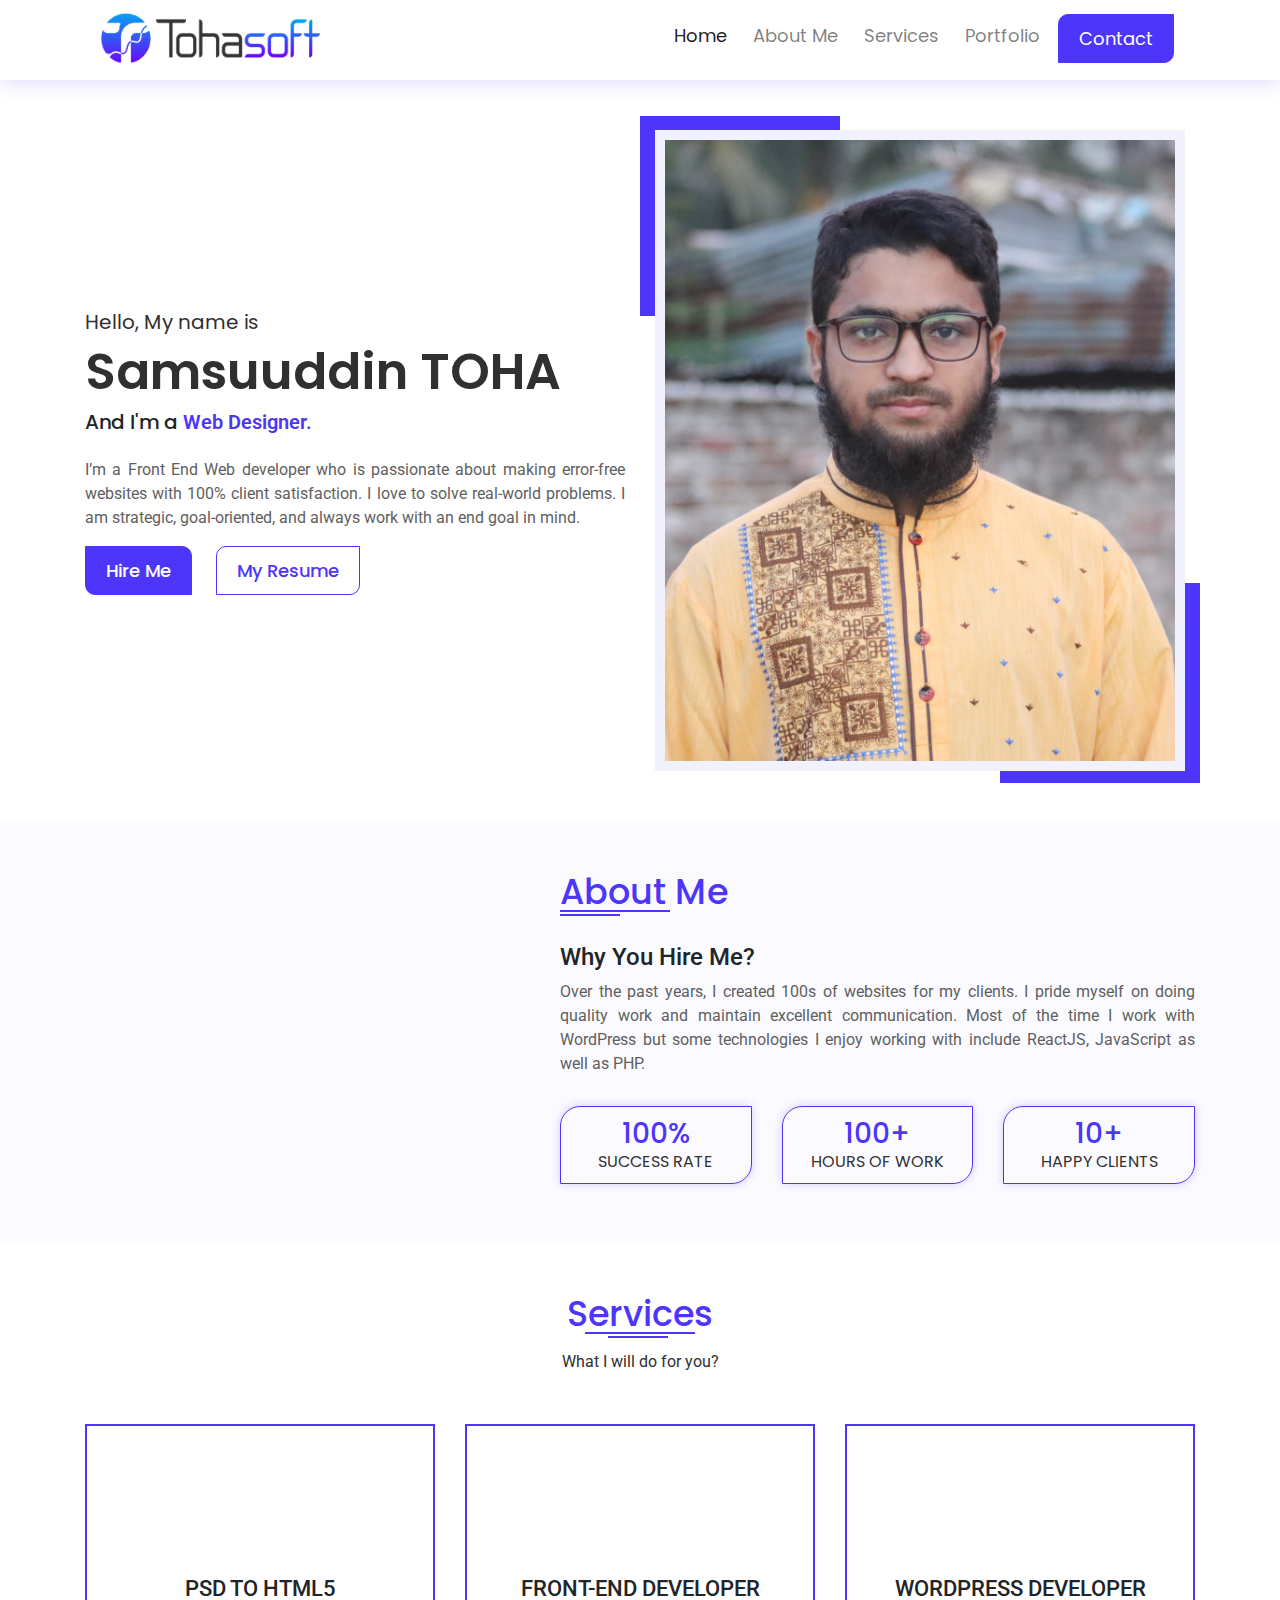
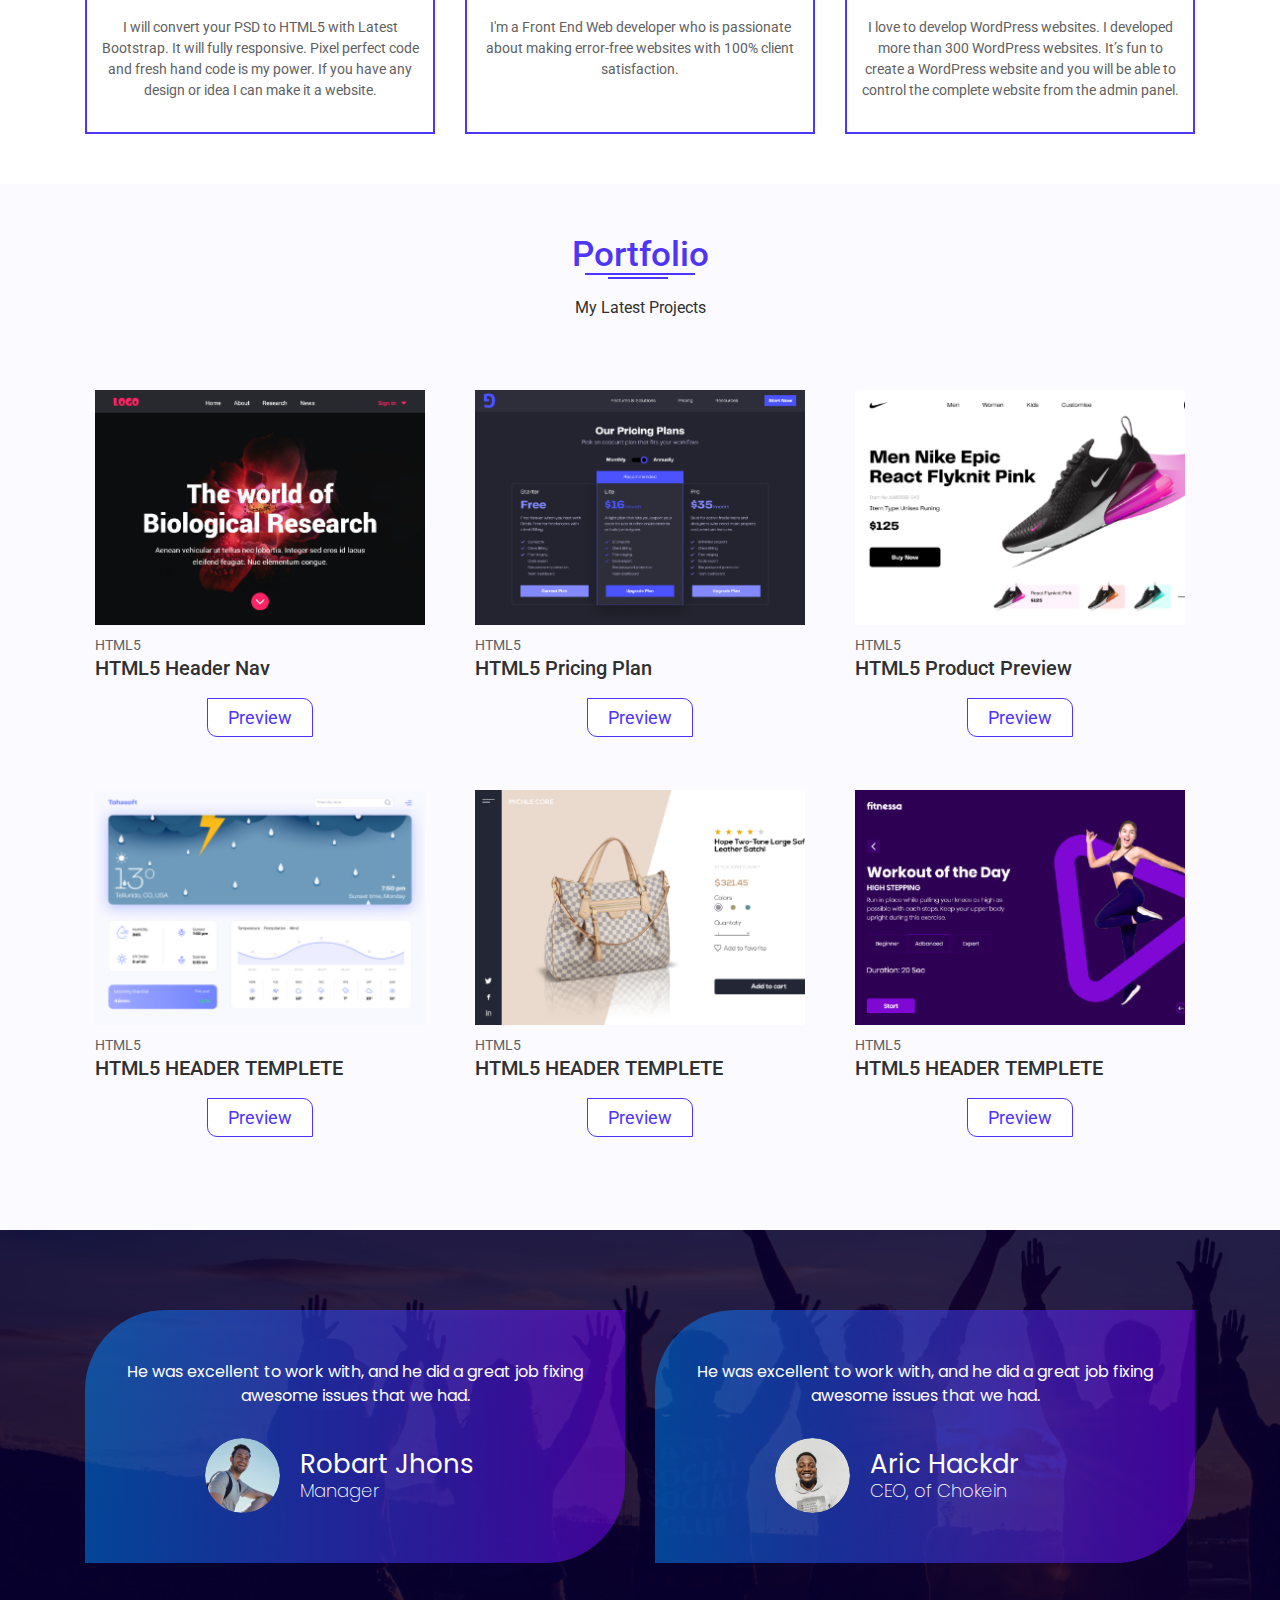
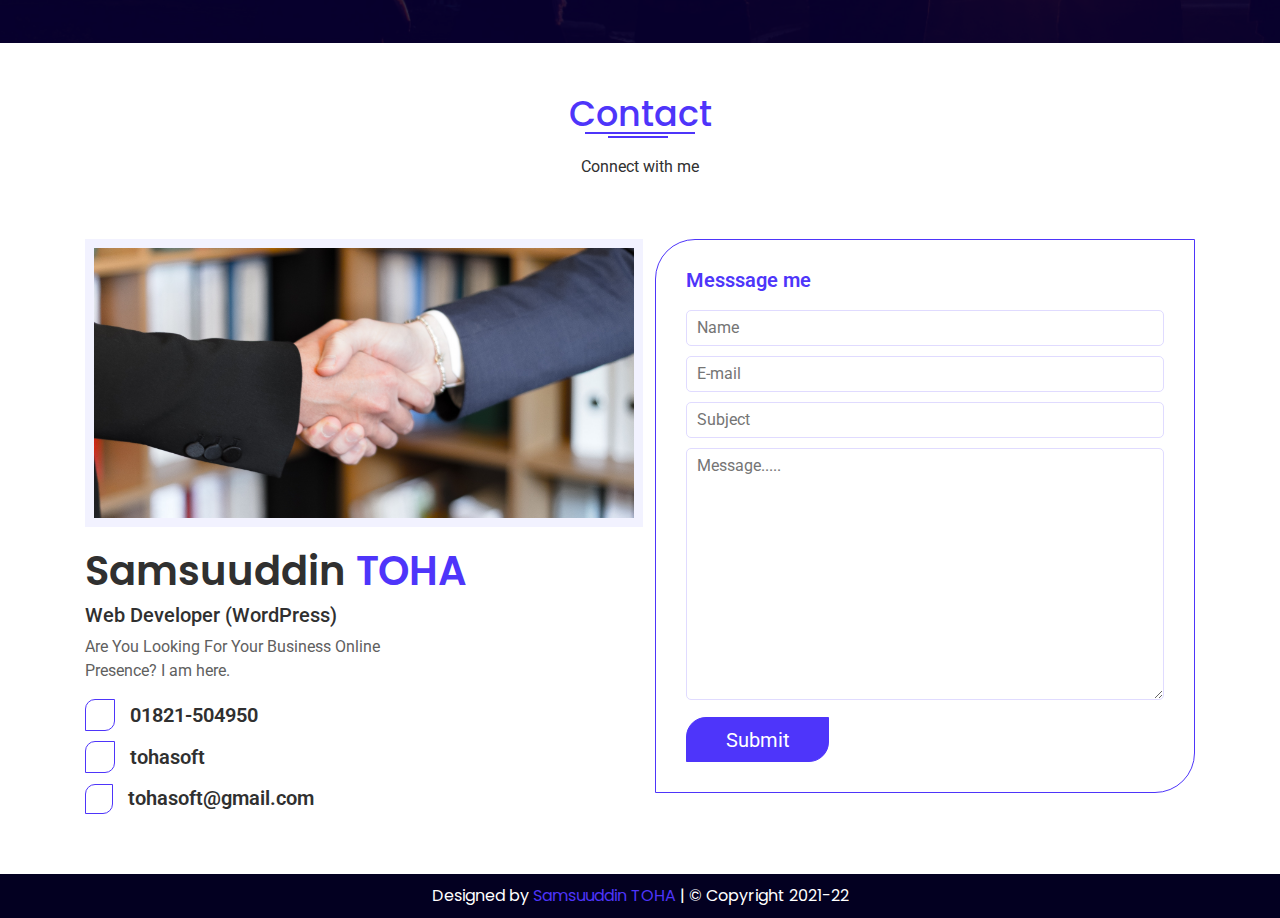
==== index.html @ 8f1e4678 "Add files via upload" ====
<!DOCTYPE html>
<html lang="en">

<head>
  <meta charset="UTF-8">
  <meta http-equiv="X-UA-Compatible" content="IE=edge">
  <meta name="viewport" content="width=device-width, initial-scale=1.0">
  <!-- ===== Fontawesome v4.7.0 ====== -->
  <link rel="stylesheet" href="css/font-awesome.min.css">
  <!-- ===== Bootstrap v4.6.1 ====== -->
  <link rel="stylesheet" href="css/bootstrap.min.css">
  <!-- ==== Our main style ===== -->
  <link rel="stylesheet" href="css/style.css">
  <link rel="stylesheet" href="css/media.css">

  <title>Tohasoft | Portfolio</title>
</head>

<body>
  <!-- Header Area -->
  <header id="header">
    <nav class="container">
      <div class="row">
        <div class="col-md-12 col-sm-12">
          <nav class="navbar navbar-expand-lg navbar-light">
            <div class="logo"><a href="#"><img height="50px" src="img/logo.png" alt="Tohasoft"></a></div>
            <button class="navbar-toggler" type="button" data-toggle="collapse" data-target="#navbarNav"
              aria-controls="navbarNav" aria-expanded="false" aria-label="Toggle navigation">
              <span class="navbar-toggler-icon"></span>
            </button>
            <div class="collapse navbar-collapse" id="navbarNav">
              <div class="menu_items ml-lg-auto">
                <ul class="navbar-nav">
                  <li class="nav-item active"><a href="#" class="nav-link">Home</a></li>
                  <li class="nav-item"><a href="#about" class="nav-link">About Me</a></li>
                  <li class="nav-item"><a href="#services" class="nav-link">Services</a></li>
                  <li class="nav-item"><a href="#portfolio" class="nav-link">Portfolio</a></li>
                  <li class="nav-item focus"><a href="#contact" class="nav-link">Contact</a></li>
                </ul>
              </div>
            </div>
          </nav>
        </div>
      </div>
      </div>
  </header>
  <!-- Banner Area -->
  <section id="banner">
    <div class="banner">
      <div class="container">
        <div class="row">
          <div class="col-md-6 col-sm-12">
            <div class="banner_left">
              <div class="banner_left_text">
                <h4>Hello, My name is</h4>
                <h2>Samsuuddin TOHA</h2>
                <h5>And I'm a <p> Web Designer.</p>
                </h5>
                <p>I’m a Front End Web developer who is passionate about making error-free websites with 100% client
                  satisfaction. I love to solve real-world problems. I am strategic, goal-oriented, and always work with
                  an end goal in mind.</p>
              </div>
              <div class="banner_left_btn">
                <a href="#contact"><button class="focus">Hire Me</button></a>
                <a href="#" target="_blank"><button class="non_focus">My Resume</button></a>
              </div>
            </div>
          </div>
          <div class="col-md-6 col-sm-12">
            <div class="banner_right">
              <span><img class="bg" src="img/banner.png" alt="My Picture"></span>
              <div class="icon">
                <a href="https://www.github.com/tohasoft" target="_blank"><i class="fa fa-github-square"></i></a>
                <a href="https://www.behance.net/samsuuddin" target="_blank"><i class="fa fa-behance-square"></i></a>
                <a href="https://www.linkedin.com/in/samsuuddin/" target="_blank"><i
                    class="fa fa-linkedin-square"></i></a>
                <a href="https://www.facebook.com/samsuuddintoha" target="_blank"><i
                    class="fa fa-facebook-square"></i></a>
              </div>
            </div>
          </div>
        </div>
      </div>
    </div>
  </section>
  <!-- About Me Area -->
  <section id="about">
    <div class="about">
      <div class="container">
        <div class="row">
          <div class="col-md-5 col-sm-12">
            <div class="about_left">
              <iframe width="100%" height="280" src="https://www.youtube.com/embed/fzLTgM-1-Yk"
                title="YouTube video player" frameborder="0"
                allow="accelerometer; autoplay; clipboard-write; encrypted-media; gyroscope; picture-in-picture"
                allowfullscreen></iframe>
            </div>
          </div>
          <div class="col-md-7 col-sm-12">
            <div class="about_right">
              <h2 class="heading">About Me</h2>
              <h4>Why You Hire Me?</h4>
              <p>Over the past years, I created 100s of websites for my clients. I pride myself on doing quality work
                and maintain excellent communication. Most of the time I work with WordPress but some technologies I
                enjoy working with include ReactJS, JavaScript as well as PHP.</p>
            </div>
            <div class="row">
              <div class="col-md-4 col-sm-6">
                <div class="work">
                  <h3>100%</h3>
                  <p>SUCCESS RATE</p>
                </div>
              </div>
              <div class="col-md-4 col-sm-6">
                <div class="work">
                  <h3>100+</h3>
                  <p>HOURS OF WORK</p>
                </div>
              </div>
              <div class="col-md-4 col-sm-6">
                <div class="work">
                  <h3>10+</h3>
                  <p>HAPPY CLIENTS</p>
                </div>
              </div>
            </div>
          </div>
        </div>
      </div>
    </div>
  </section>
  <!-- Services Area -->
  <section id="services">
    <div class="services">
      <div class="container">
        <div class="row">
          <div class="col-md-6 m-auto">
            <div class="service_header">
              <h2 class="heading">Services</h2>
              <p>What I will do for you?</p>
            </div>
          </div>
        </div>
        <div class="row">
          <div class="col-md-4">
            <div class="child_service">
              <i class="fa fa-html5"></i>
              <h4>PSD TO HTML5</h4>
              <p>I will convert your PSD to HTML5 with Latest Bootstrap. It will fully responsive. Pixel perfect code
                and fresh hand code is my power. If you have any design or idea I can make it a website.</p>
            </div>
          </div>
          <div class="col-md-4">
            <div class="child_service">
              <i class="fa fa-laptop"></i>
              <h4>FRONT-END DEVELOPER</h4>
              <p>I'm a Front End Web developer who is passionate about making error-free websites with 100% client
                satisfaction.</p>
            </div>
          </div>
          <div class="col-md-4">
            <div class="child_service">
              <i class="fa fa-wordpress"></i>
              <h4>WORDPRESS DEVELOPER</h4>
              <p>I love to develop WordPress websites. I developed more than 300 WordPress websites. It’s fun to create
                a WordPress website and you will be able to control the complete website from the admin panel.</p>
            </div>
          </div>
        </div>
      </div>
    </div>
  </section>
  <!-- Portfolio Area -->
  <section id="portfolio">
    <div class="container">
      <div class="row">
        <div class="col-md-6 m-auto">
          <div class="portfolio_header">
            <h2 class="heading">Portfolio</h2>
            <p>My Latest Projects</p>
          </div>
        </div>
      </div>
      <div class="protfolio">
        <div class="row">
          <div class="col-md-4 col-sm-6">
            <div class="child_portfolio">
              <img src="img/portfolio-1.png" alt="Protfolio">
              <p>HTML5</p>
              <h2>HTML5 Header Nav</h2>
              <div class="preview_btn">
                <a href="https://tohasoft.github.io/protfolio/header_nav" target="_blank"><button class="preview">
                    Preview</button></a>
              </div>
            </div>
          </div>
          <div class="col-md-4 col-sm-6">
            <div class="child_portfolio">
              <img src="img/portfolio-2.png" alt="Protfolio">
              <p>HTML5</p>
              <h2>HTML5 Pricing Plan</h2>
              <div class="preview_btn">
                <a href="https://tohasoft.github.io/protfolio/pricing_plan" target="_blank"><button class="preview">
                    Preview</button></a>
              </div>
            </div>
          </div>
          <div class="col-md-4 col-sm-6">
            <div class="child_portfolio">
              <img src="img/portfolio-3.png" alt="Protfolio">
              <p>HTML5</p>
              <h2>HTML5 Product Preview</h2>
              <div class="preview_btn">
                <a href="https://tohasoft.github.io/protfolio/product_preview" target="_blank"><button class="preview">
                    Preview</button></a>
              </div>
            </div>
          </div>
          <div class="col-md-4 col-sm-6">
            <div class="child_portfolio">
              <img src="img/portfolio-4.png" alt="Protfolio">
              <p>HTML5</p>
              <h2>HTML5 HEADER TEMPLETE</h2>
              <div class="preview_btn">
                <a href="#" target="_blank"><button class="preview"> Preview</button></a>
              </div>
            </div>
          </div>
          <div class="col-md-4 col-sm-6">
            <div class="child_portfolio">
              <img src="img/portfolio-5.png" alt="Protfolio">
              <p>HTML5</p>
              <h2>HTML5 HEADER TEMPLETE</h2>
              <div class="preview_btn">
                <a href="#" target="_blank"><button class="preview"> Preview</button></a>
              </div>
            </div>
          </div>
          <div class="col-md-4 col-sm-6">
            <div class="child_portfolio">
              <img src="img/portfolio-6.png" alt="Protfolio">
              <p>HTML5</p>
              <h2>HTML5 HEADER TEMPLETE</h2>
              <div class="preview_btn">
                <a href="#" target="_blank"><button class="preview"> Preview</button></a>
              </div>
            </div>
          </div>
        </div>
      </div>
    </div>
  </section>
  <!-- Testimonial Area -->
  <section id="testimonial">
    <div class="testimonial">
      <div class="container">
        <div class="row">
          <div class="col-md-6 col-sm-12">
            <div class="child_testimonial">
              <p>He was excellent to work with, and he did a great job fixing awesome issues that we had.</p>
              <div class="person">
                <div class="img"><img src="img/person-1.png" alt="Person"></div>
                <div class="tittle">
                  <h4>Robart Jhons</h4>
                  <h5>Manager</h5>
                </div>
              </div>
            </div>
          </div>
          <div class="col-md-6 col-sm-12">
            <div class="child_testimonial">
              <p>He was excellent to work with, and he did a great job fixing awesome issues that we had.</p>
              <div class="person">
                <div class="img"><img src="img/person-2.png" alt="Person"></div>
                <div class="tittle">
                  <h4>Aric Hackdr</h4>
                  <h5>CEO, of Chokein</h5>
                </div>
              </div>
            </div>
          </div>
        </div>
      </div>
    </div>
  </section>
  <!-- Contact Form Area -->
  <section id="contact">
    <div class="contact">
      <div class="container">
        <div class="row">
          <div class="col-md-6 m-auto text-center">
            <div class="contact_header">
              <h2 class="heading">Contact</h2>
              <p>Connect with me</p>
            </div>
          </div>
        </div>
        <div class="row">
          <div class="col-md-6 col-sm-12">
            <div class="left">
              <div class="img">
                <img src="img/hand-shake.png" alt="Colaboration">
              </div>
              <div class="text">
                <h3>Samsuuddin <span>TOHA</span></h3>
                <h4>Web Developer (WordPress)</h4>
                <p>Are You Looking For Your Business Online <br> Presence? I am here.</p>
              </div>
              <div class="contact_info">
                <i class="fa fa-whatsapp"></i><a href="https://wa.me/01821504950">01821-504950</a><br>
                <i class="fa fa-skype"></i><a href="skype:samsuuddin">tohasoft</a><br>
                <i class="fa fa-envelope" style="font-size: 18px;"></i><a
                  href="https://mail.google.com/mail/u/0/?tab=rm&ogbl#inbox?compose=CllgCJfrsgSjrGVNmcHXcBrRVLzmqkXVwRKSbZPclTMSMWwTBSVCBjTvcHRMrmKvqbPfzswmfLV"
                  target="_blank">tohasoft@gmail.com</a>
              </div>
            </div>
          </div>
          <div class="col-md-6 col-sm-12">
            <div class="right">
              <form action="" method="post">
                <p>Messsage me</p>
                <input type="text" name="" id="" placeholder="Name" required><br>
                <input type="email" name="" id="" placeholder="E-mail" required><br>
                <input type="text" name="" id="" placeholder="Subject" required><br>
                <textarea name="" id="" cols="30" rows="10" placeholder="Message....."></textarea><br>
                <input type="button" value="Submit" class="btn">
              </form>
            </div>
          </div>
        </div>
      </div>
    </div>
  </section>
  <!-- Footer Area -->
  <footer id="footer">
    <div class="container">
      <div class="row">
        <div class="col-md-12 col-sm-12">
          <div class="footer_text">
            <p>Designed by <a href="www.behance.net/samsuuddin"> Samsuuddin TOHA </a>| © Copyright 2021-22</p>
          </div>
        </div>
      </div>
    </div>
  </footer>
  <!-- All Scripts -->
  <script src="https://code.jquery.com/jquery-3.2.1.slim.min.js"
    integrity="sha384-KJ3o2DKtIkvYIK3UENzmM7KCkRr/rE9/Qpg6aAZGJwFDMVNA/GpGFF93hXpG5KkN"
    crossorigin="anonymous"></script>
  <script src="https://cdn.jsdelivr.net/npm/popper.js@1.12.9/dist/umd/popper.min.js"
    integrity="sha384-ApNbgh9B+Y1QKtv3Rn7W3mgPxhU9K/ScQsAP7hUibX39j7fakFPskvXusvfa0b4Q"
    crossorigin="anonymous"></script>

  <script src="js/bootstrap.min.js"></script>
  <script src="js/custom.js"></script>
</body>

</html>
---- css/style.css ----
@import url('https://fonts.googleapis.com/css2?family=Poppins:wght@100;200;300;400;500;600;700&family=Roboto:wght@100;300;400;500;700&display=swap');

/*==========================
  Basic Css Style
  ==========================*/
:root {
  /*== Color Variable ==*/
  --primary_color: #4E35FA;
  --text_color: #303030;
  --white_color: #fff;
  --p_text_color: #5f5f5f;
  --shaddow: #4f35fa3c;
  --body_bg: #FBFBFF;
  --footer_bg: #030021;
}
*{
  margin: 0;
  padding: 0;
  box-sizing: border-box;
}
html{
  scroll-behavior: smooth;
}
body{
  font-family: 'Poppins';
}
ul, ol, li {
  list-style: none;
  display: inline-block;
}
a {
  color: var(--text_color);
  text-decoration: none;
  transition: all .4s ease;
}
a:hover {
  text-decoration: none;
}
img {
  vertical-align: middle;
}
.heading {
  position: relative;
}
.heading::before {
  position: absolute;
  content: '';
  background-color: var(--primary_color);
  height: 2px;
  width: 110px;
  left: 215px;
  bottom: 1px;
}
.heading::after {
  position: absolute;
  content: '';
  background-color: var(--primary_color);
  height: 2px;
  width: 60px;
  left: 238px;
  bottom: -3px;
}

/*==========================
  Header Area Css Style
  ==========================*/
#header {
  background-color: var(--white_color);
  height: 80px;
  width: 100%;
  padding: 5px 0;
  box-shadow: 0 0 20px var(--shaddow);
}
#header .menu_items {
  text-align: center;
}
#header .menu_items ul {
  color: var(--text_color);
  font-size: 18px;
  font-weight: 400;
}
#header .menu_items ul li {
  padding: 0 5px;
  transition: all .4s ease;
}
#header .menu_items ul li:hover a {
  color: var(--primary_color);
}
#header .menu_items .focus a{
  background-color: var(--primary_color);
  color: var(--white_color);
  padding: 10px 20px;
  border: 1px solid var(--primary_color);
  border-radius: 10px 0 10px 0;
}
#header .menu_items .focus:hover a{
  background: transparent;
  color: var(--primary_color);
  border: 1px solid var(--primary_color);
}


/*==========================
  Banner Area Css Style
  ==========================*/
#banner {
  padding: 50px 0 50px 0;
}
#banner .banner_left {
  margin-top: 180px;
}
#banner .banner_left_text h4 {
color: var(--text_color);
font-size: 20px;
font-weight: 400;
}
#banner .banner_left_text h2 {
color: var(--text_color);
font-size: 50px;
font-weight: 600;
}
#banner_area .banner_left_text h5 {
color: var(--text_color);
font-size: 20px;
font-family: 'Roboto';
font-weight: 600;
}
#banner .banner_left_text h5 p {
display: inline-block;
color: var(--primary_color);
font-size: 20px;
font-family: 'Roboto';
font-weight: 600;
}
#banner .banner_left_text p {
color: var(--p_text_color);
font-size: 16px;
font-family: 'Roboto';
font-weight: 400;
text-align: justify;
}
#banner .banner_left_btn .focus {
background-color: var(--primary_color);
color: var(--white_color);
font-size: 18px;
font-weight: 500;
padding: 10px 20px;
border: 1px solid var(--primary_color);
border-radius: 0 10px 0 10px;
margin-right: 20px;
transition: all .4s ease;
}
#banner .banner_left_btn .focus:hover {
background-color: var(--white_color);
color: var(--primary_color);
border: 1px solid var(--primary_color);
}
#banner .banner_left_btn .non_focus {
color: var(--primary_color);
background-color: var(--text_color_w);
font-size: 18px;
font-weight: 500;
padding: 10px 20px;
border: 1px solid var(--primary_color);
border-radius: 10px 0 10px 0;
transition: all .4s ease;
}
#banner .banner_left_btn .non_focus:hover {
color: var(--white_color);
background-color: var(--primary_color);
border: 1px solid var(--primary_color);
}
#banner .banner_right span {
  position: relative;
}
#banner .banner_right span::after {
  position: absolute;
  content: '';
  top: 145px;
  right: -15px;
  background: var(--primary_color);
  height: 200px;
  width: 200px;
  z-index: -1;
}
#banner .banner_right span::before {
  position: absolute;
  content: '';
  bottom: 145px;
  left: -15px;
  background: var(--primary_color);
  height: 200px;
  width: 200px;
  z-index: -1;
}
#banner .banner_right .icon {
  position: absolute;
  z-index: 1;
  bottom: 30px;
  right: 40px;
}
#banner .banner_right .icon i {
  color: var(--white_color);
  font-size: 30px;
  margin-left: 10px;
  text-shadow: 0 0 10px var(--text_color);
  transition: all .4s ease;
}
#banner .banner_right .icon i:hover {
  color: var(--footer_bg);
}
/*==========================
  About Area Css Style
  ==========================*/
#about {
  padding: 50px 0;
  background-color: var(--body_bg);
}
#about .about_left {
  margin-top: 35px;
}
#about .about_right h2 {
  color: var(--primary_color);
  font-size: 35px;
  margin-bottom: 30px;
  position: relative;
}
#about .about_right h2::before {
  position: absolute;
  content: '';
  background-color: var(--primary_color);
  height: 2px;
  width: 110px;
  left: 0;
  bottom: 1px;
}
#about .about_right h2::after {
  position: absolute;
  content: '';
  background-color: var(--primary_color);
  height: 2px;
  width: 60px;
  left: 0;
  bottom: -3px;
}
#about .about_right h4 {
  font-family: 'Roboto';
}
#about .about_right p {
  font-family: 'Roboto';
  color: var(--p_text_color);
  text-align: justify;
  margin-bottom: 30px;
}
#about .work {
  width: 100%;
  text-align: center;
  border: .5px solid var(--primary_color);
  border-radius: 20px 0 20px 0;
  padding-top: 12px;
  box-shadow: 0 0 10px var(--shaddow);
}
#about .work h3 {
  color: var(--primary_color);
  line-height: 30px;
}
#about .work p {
  color: var(--text_color);
  line-height: 10px;
}

/*==========================
  Services Area Css Style
  ==========================*/
#services {
  margin: 50px 0;
  text-align: center;
}
#services .service_header h2 {
  color: var(--primary_color);
  font-size: 35px;
  margin-bottom: 15px;
}
#services .service_header p {
  color: var(--text_color);
  font-size: 16px;
  font-family: 'Roboto';
  margin-bottom: 50px;
}
#services .child_service {
  height: 310px;
  width: 100%;
  border: 2px solid var(--primary_color);
  padding: 10px 10px;
  cursor: pointer;
  transition: all .4s ease;
}
#services .child_service:hover {
  box-shadow: 10px 10px 20px var(--shaddow);
}
#services .child_service i {
  color: var(--primary_color);
  font-size: 80px;
  margin: 30px 0;
}
#services .child_service h4 {
  font-family: 'Roboto';
  font-size: 22px;
  margin-bottom: 15px;
}
#services .child_service p {
  color:  var(--p_text_color);
  font-family: 'Roboto';
  font-size: 14px;
}
/*==========================
  Protfolio Area Css Style
  ==========================*/
#portfolio {
  background-color: var(--body_bg);
  padding: 50px 0;
  font-family: 'Roboto';
}
#portfolio .portfolio_header h2 {
  color: var(--primary_color);
  font-size: 35px;
  text-align: center;
  margin-bottom: 20px;
}
#portfolio .portfolio_header p {
  color: var(--text_color);
  font-size: 16px;
  font-family: 'Roboto';
  margin-bottom: 60px;
  text-align: center;
}
#portfolio .child_portfolio {
  height: 370px;
  width: 100%;
  padding: 10px 10px;
  margin-bottom: 30px;
  transition: all .4s ease;
}
#portfolio .child_portfolio:hover {
  border: none;
  box-shadow: 0 10px 20px var(--shaddow);
}
#portfolio .child_portfolio img {
  height: 235px;
  width: 100%;
}
#portfolio .child_portfolio p {
  color: var(--p_text_color);
  font-size: 14px;
  margin-top: 10px;
  margin-bottom: 0;
}
#portfolio .child_portfolio h2 {
  color: var(--text_color);
  font-size: 20px;
}
#portfolio .preview_btn {
  text-align: center;
}
#portfolio .preview_btn .preview {
  background-color: var(--white_color);
  color: var(--primary_color);
  font-size: 18px;
  padding: 5px 20px;
  margin-top: 10px;
  border: 1px solid var(--primary_color);
  border-radius: 0 10px 0 10px;
}
#portfolio .preview_btn .preview:hover {
  background-color: var(--primary_color);
  color: var(--white_color);
}

/*==========================
  Testimonial Area Css Style
  ==========================*/
#testimonial .testimonial{
  background-image: url(../img/testimonial_bg.png);
  background-position: cover;
  background-repeat: no-repeat;
  padding: 80px 0;
}
#testimonial .child_testimonial {
  background-image: linear-gradient(to right, #0088ff81, #7903ff81);
  color: var(--white_color);
  width: 100%;
  padding: 50px 40px;
  border-radius: 80px 0 80px 0;
}
#testimonial .child_testimonial p {
  text-align: center;
  margin-bottom: 30px;
}
#testimonial .child_testimonial .person {
  display: flex;
  align-items: center;
  margin: 0 80px;
}
#testimonial .child_testimonial .person img {
  margin-right: 20px;
  border-radius: 100%;
}
#testimonial .child_testimonial .person h4 {
  font-size: 26px;
  font-weight: 400;
  margin-bottom: 0;
}
#testimonial .child_testimonial .person h5 {
  font-size: 18px;
  font-weight: 200;
  margin-bottom: 0;
}
/*==========================
  Contact Area Css Style
  ==========================*/
#contact {
  margin: 50px 0;
}
#contact .contact_header h2 {
  color: var(--primary_color);
  font-size: 35px;
  text-align: center;
  margin-bottom: 20px;
}
#contact .contact_header p {
  color: var(--text_color);
  font-size: 16px;
  font-family: 'Roboto';
  margin-bottom: 60px;
  text-align: center;
}
#contact .left .text h3 {
  color: var(--text_color);
  font-size: 40px;
  font-weight: 600;
  margin-top: 20px;
}
#contact .left .text h3 span {
  color: var(--primary_color);
}
#contact .left .text h4 {
  color: var(--text_color);
  font-size: 20px;
  font-family: 'Roboto';
}
#contact .left .text p {
  color: var(--p_text_color);
  font-size: 16px;
  font-family: 'Roboto';
}
#contact .left .contact_info i {
  color: var(--primary_color);
  font-size: 20px;
  border: 1px solid var(--primary_color);
  padding: 5px 6px;
  border-radius: 10px 0 10px 0;
  margin: 0 15px 10px 0;
}
#contact .left .contact_info a {
  font-size: 20px;
  font-family: 'Roboto';
  font-weight: 600;
}
#contact .left .contact_info a:hover {
  color: var(--primary_color);
}

#contact .right {
  border: 1px solid var(--primary_color);
  border-radius: 40px 0 40px 0;
  padding: 25px 30px;
  font-family: 'Roboto';
}
#contact .right p {
  color: var(--primary_color);
  font-size: 20px;
  font-weight: 600;
  margin-bottom: 10px;
}
#contact .right input, textarea {
  width: 100%;
  margin: 5px 0;
  padding: 5px 10px;
  border: 0.2px solid #e0dbff;
  border-radius: 5px;
}
#contact .right .btn {
  height: 45px;
  width: 30%;
  color: var(--white_color);
  background-color: var(--primary_color);
  font-size: 20px;
  border: 1px solid var(--primary_color);
  border-radius: 20px 0 20px 0;
  transition: all .4s ease;
}
#contact .right .btn:hover {
  color: var(--primary_color);
  background-color: var(--white_color);
}
/*==========================
  Footer Area Css Style
  ==========================*/
#footer {
  background-color: var(--footer_bg);
  color: var(--white_color);
  text-align: center;
  padding: 10px;
  width: 100%;
}
#footer p {
  font-size: 16px;
  margin-bottom: 0;
}
#footer p a {
  color: var(--primary_color);
}
---- css/media.css ----
/*==========================
  Media Query For Responsive
  ==========================*/
@media (max-width: 576px) {
  #header {
    height: auto;
  }
  #banner .row {
    flex-wrap: wrap-reverse;
  }
  #banner .banner_left {
    margin-top: 50px;
  }
  #banner .banner_left_text h2 {
    font-size: 40px;
  }
  #about {
    padding: 30px 0;
  }
  #about .about_right h2 {
    margin-top: 30px;
  }
  #about .work {
    margin-bottom: 20px;
    padding: 20px 0;
  }
  #services .child_service {
    margin-bottom: 20px;
  }
  #portfolio .child_portfolio {
    height: 300px;
  }
  #portfolio .child_portfolio img {
    height: 180px;
    width: 100%;
  }
  #portfolio .child_portfolio h2 {
    font-size: 16px;
  }
  #portfolio .preview_btn .preview {
    font-size: 15px;
  }
  #testimonial .testimonial {
    padding: 30px 0;
  }
  #testimonial .child_testimonial {
    padding: 20px 30px;
    border-radius: 40px 0 40px 0;
    margin-bottom: 20px;
  }
  #testimonial .child_testimonial p {
    margin-bottom: 20px;
  }
  #testimonial .child_testimonial .person img {
    height: 60px;
    width: 60px;
  }
  #testimonial .child_testimonial .person h4 {
    font-size: 22px;
  }
  #testimonial .child_testimonial .person h5 {
    font-size: 14px;
  }
  #contact .right {
    margin-top: 20px;
  }
  #footer p {
    font-size: 12px;
  }
}

@media (min-width: 768px) {
  
}

@media (min-width: 992px) {
  
}
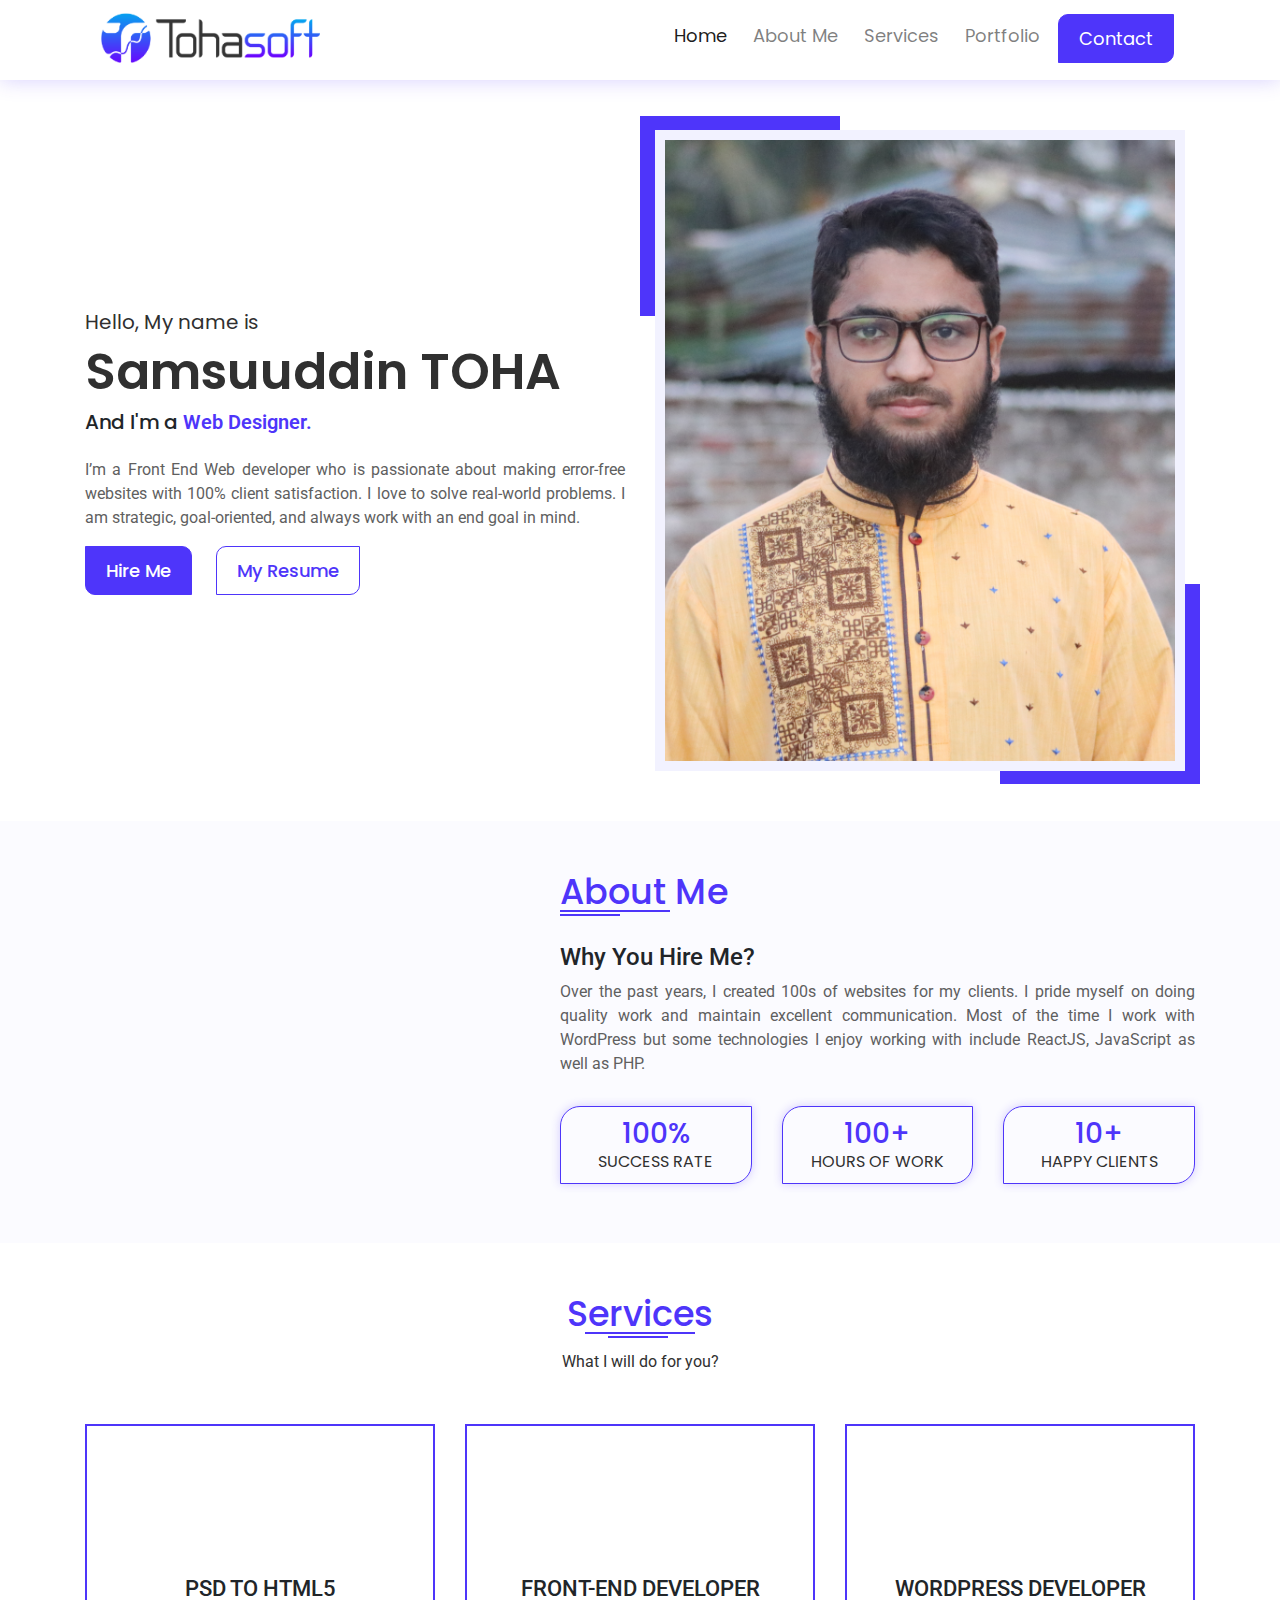
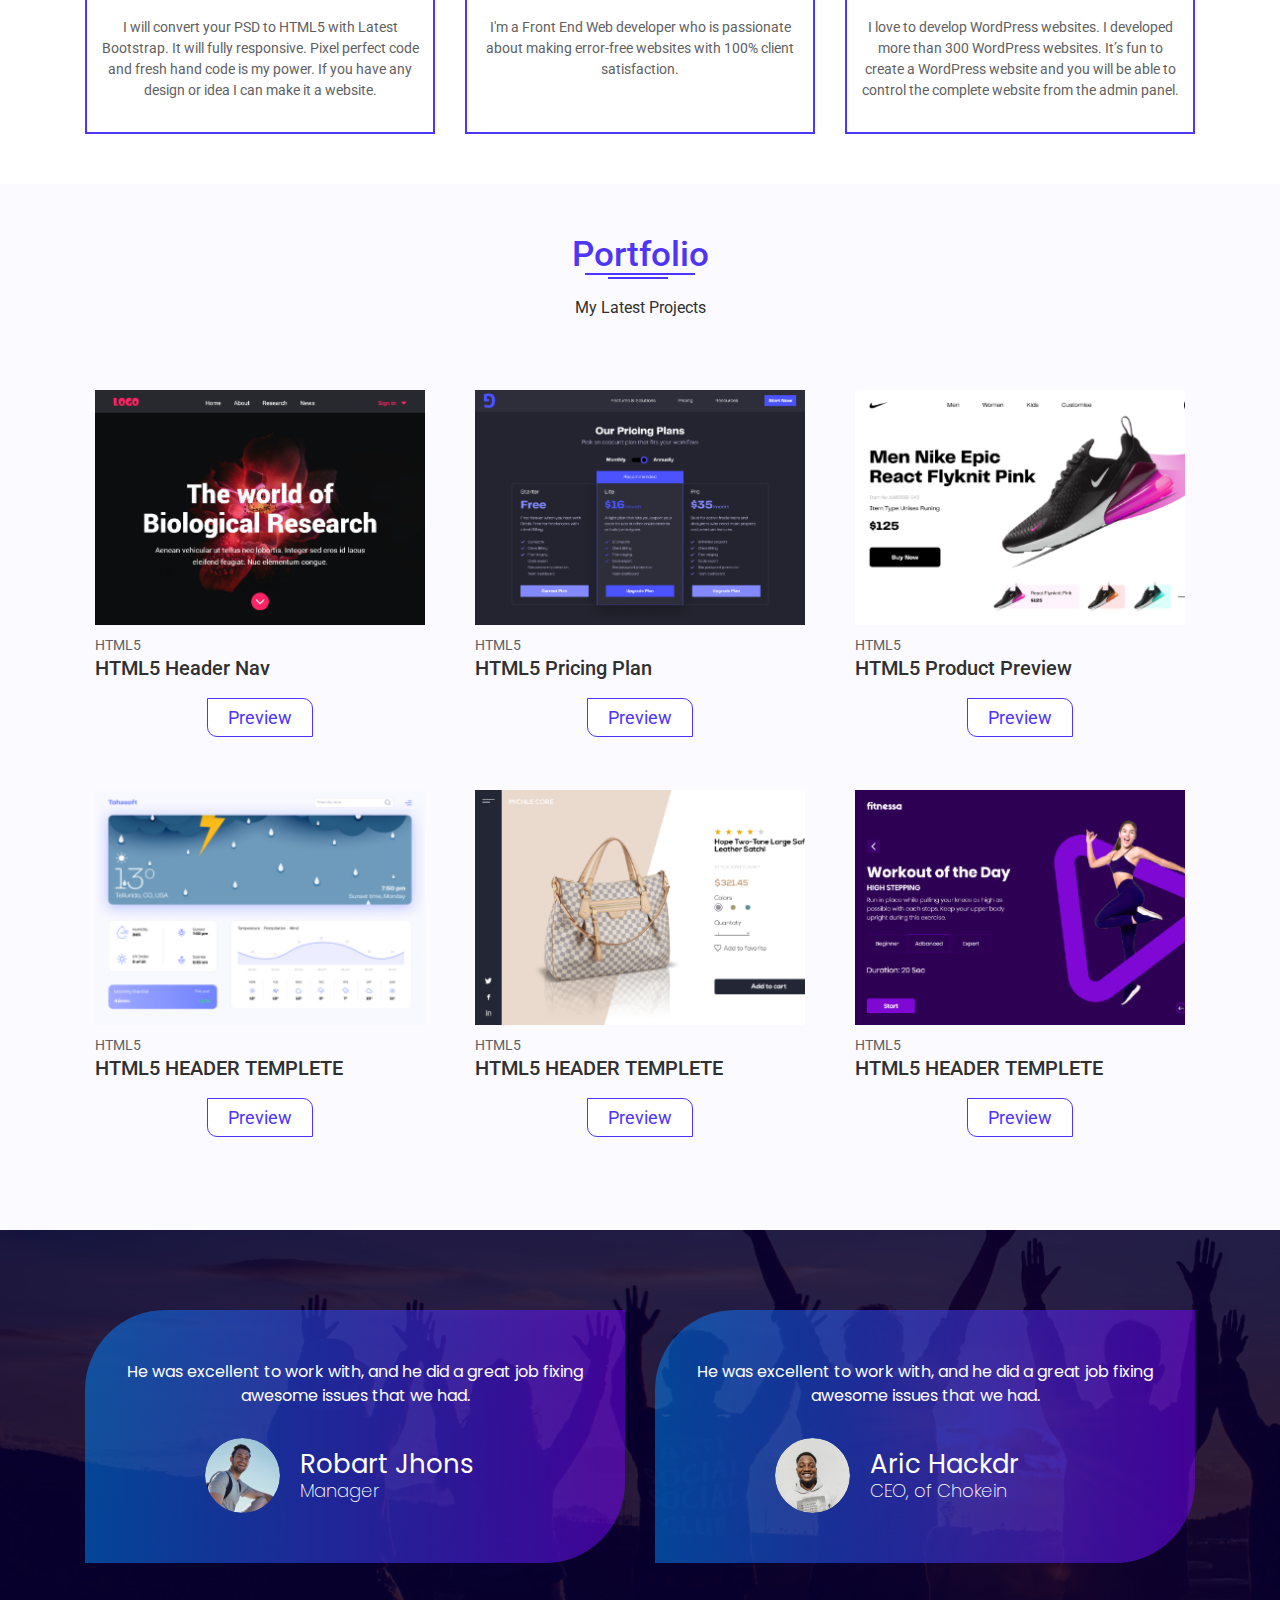
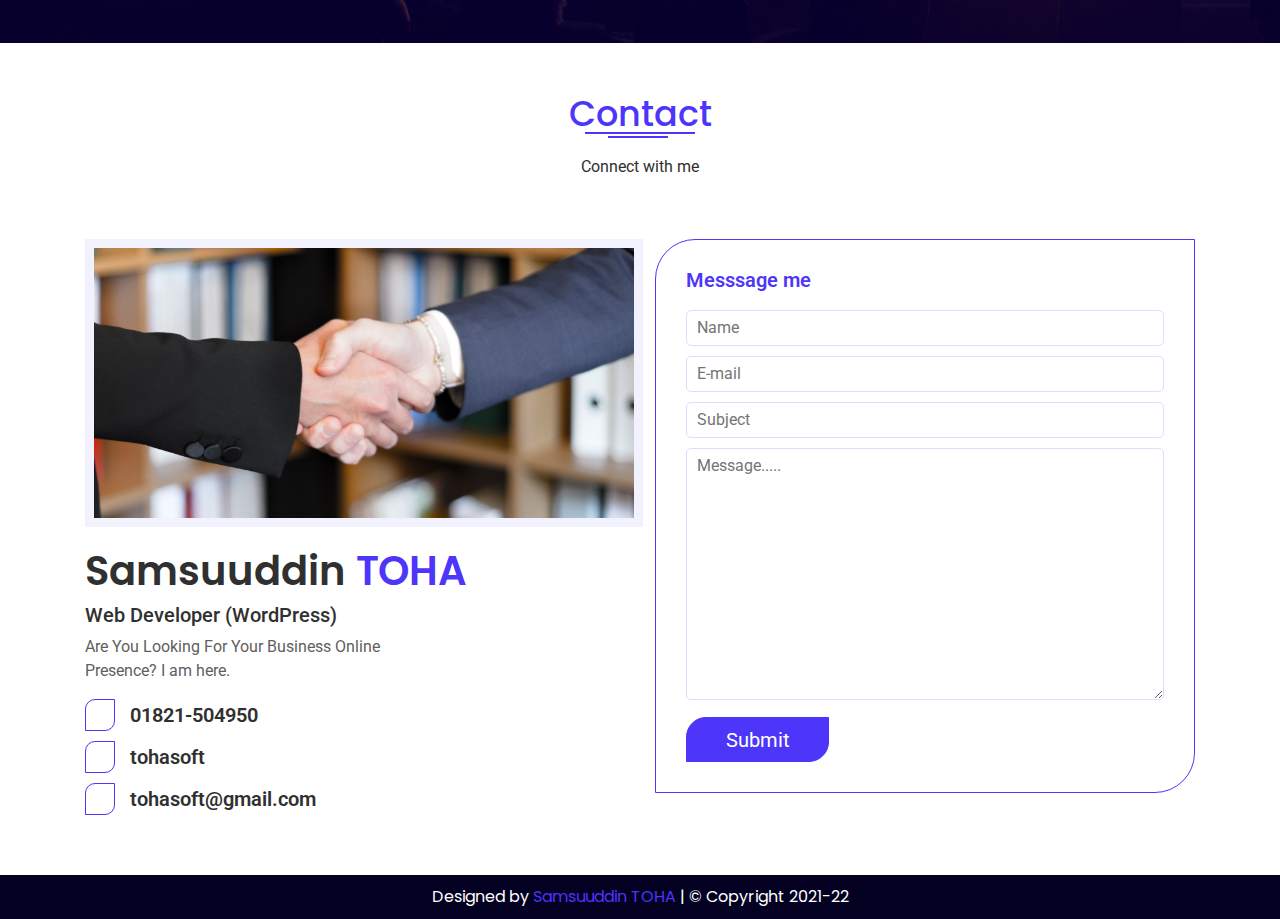
==== commit 34ca00b7: "Update index.html" ====
--- a/index.html
+++ b/index.html
@@ -309,7 +309,7 @@
               <div class="contact_info">
                 <i class="fa fa-whatsapp"></i><a href="https://wa.me/01821504950">01821-504950</a><br>
                 <i class="fa fa-skype"></i><a href="skype:samsuuddin">tohasoft</a><br>
-                <i class="fa fa-envelope" style="font-size: 18px;"></i><a
+                <i class="fa fa-envelope"></i><a
                   href="https://mail.google.com/mail/u/0/?tab=rm&ogbl#inbox?compose=CllgCJfrsgSjrGVNmcHXcBrRVLzmqkXVwRKSbZPclTMSMWwTBSVCBjTvcHRMrmKvqbPfzswmfLV"
                   target="_blank">tohasoft@gmail.com</a>
               </div>
@@ -355,4 +355,4 @@
   <script src="js/custom.js"></script>
 </body>
 
-</html>+</html>
--- a/css/style.css
+++ b/css/style.css
@@ -176,7 +176,7 @@
 #banner .banner_right span::after {
   position: absolute;
   content: '';
-  top: 145px;
+  top: 146px;
   right: -15px;
   background: var(--primary_color);
   height: 200px;
@@ -197,7 +197,7 @@
   position: absolute;
   z-index: 1;
   bottom: 30px;
-  right: 40px;
+  right: 50px;
 }
 #banner .banner_right .icon i {
   color: var(--white_color);
@@ -519,4 +519,4 @@
 }
 #footer p a {
   color: var(--primary_color);
-}+}
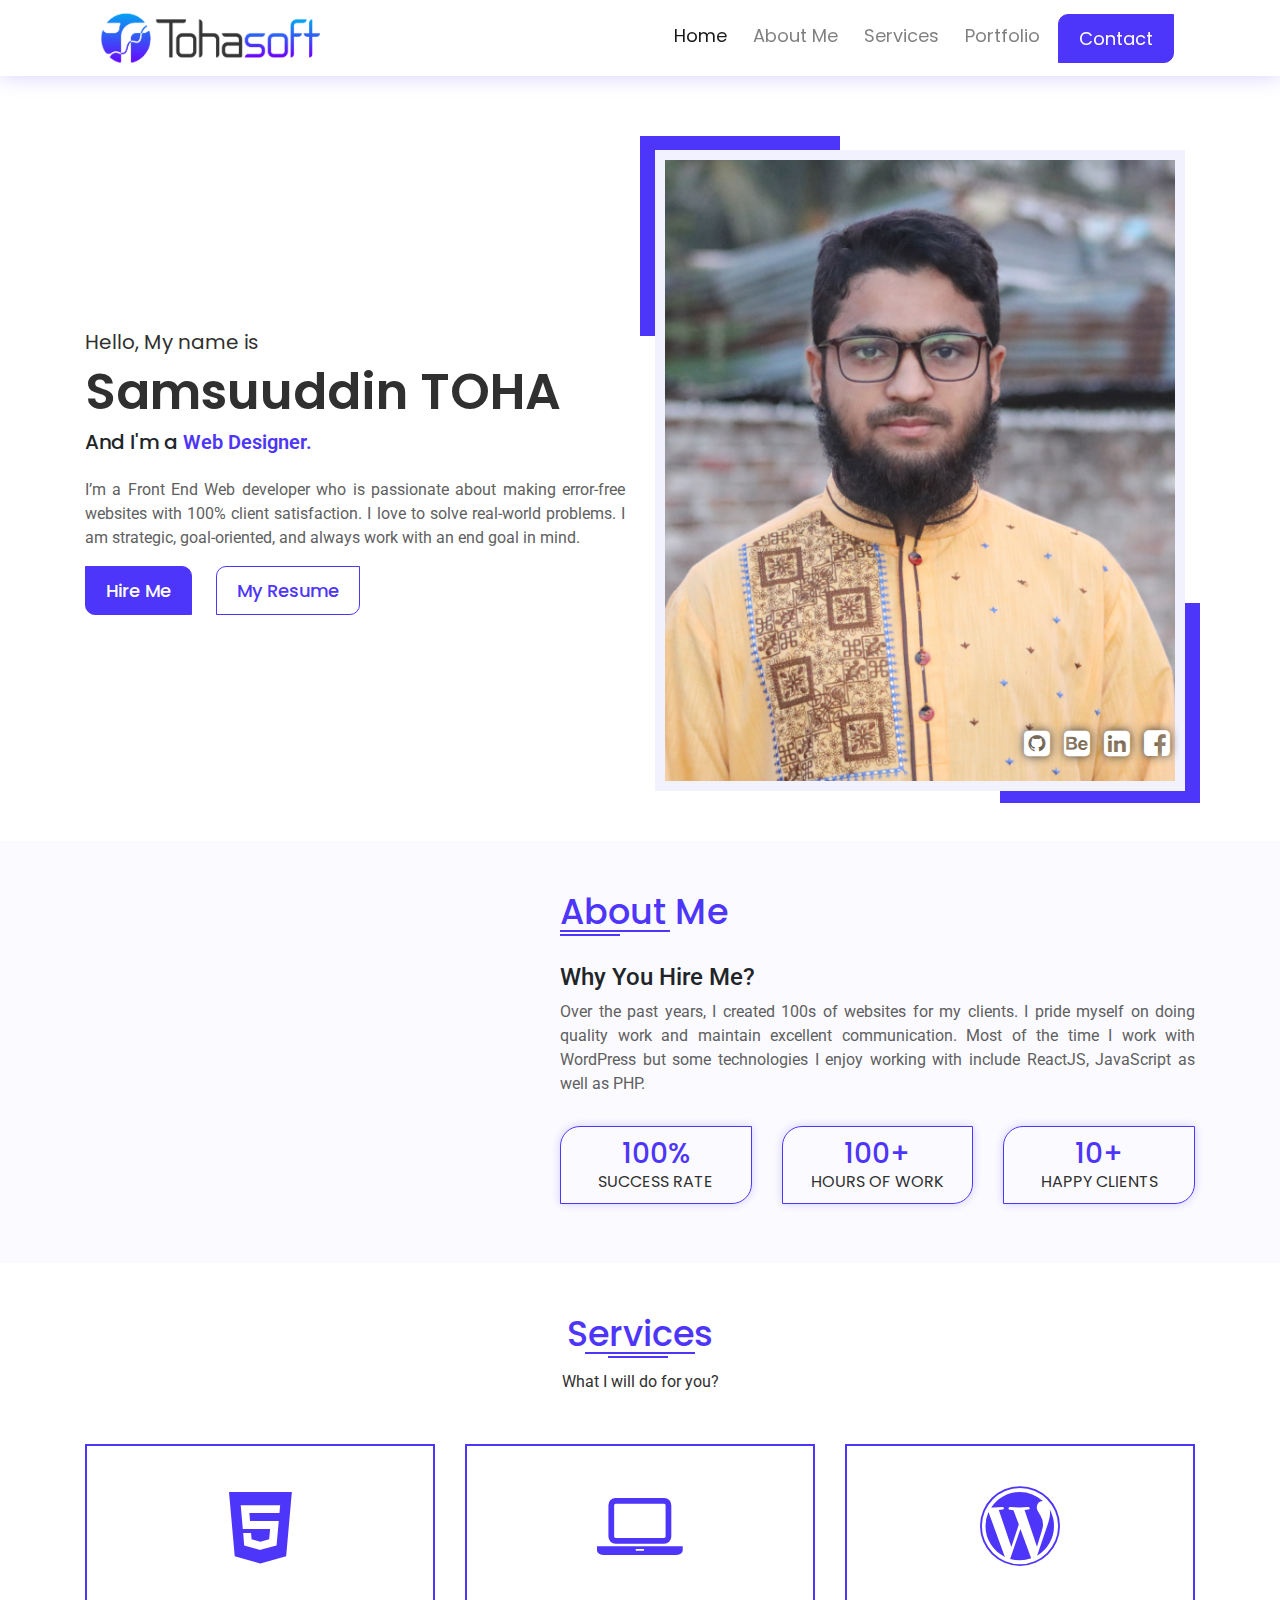
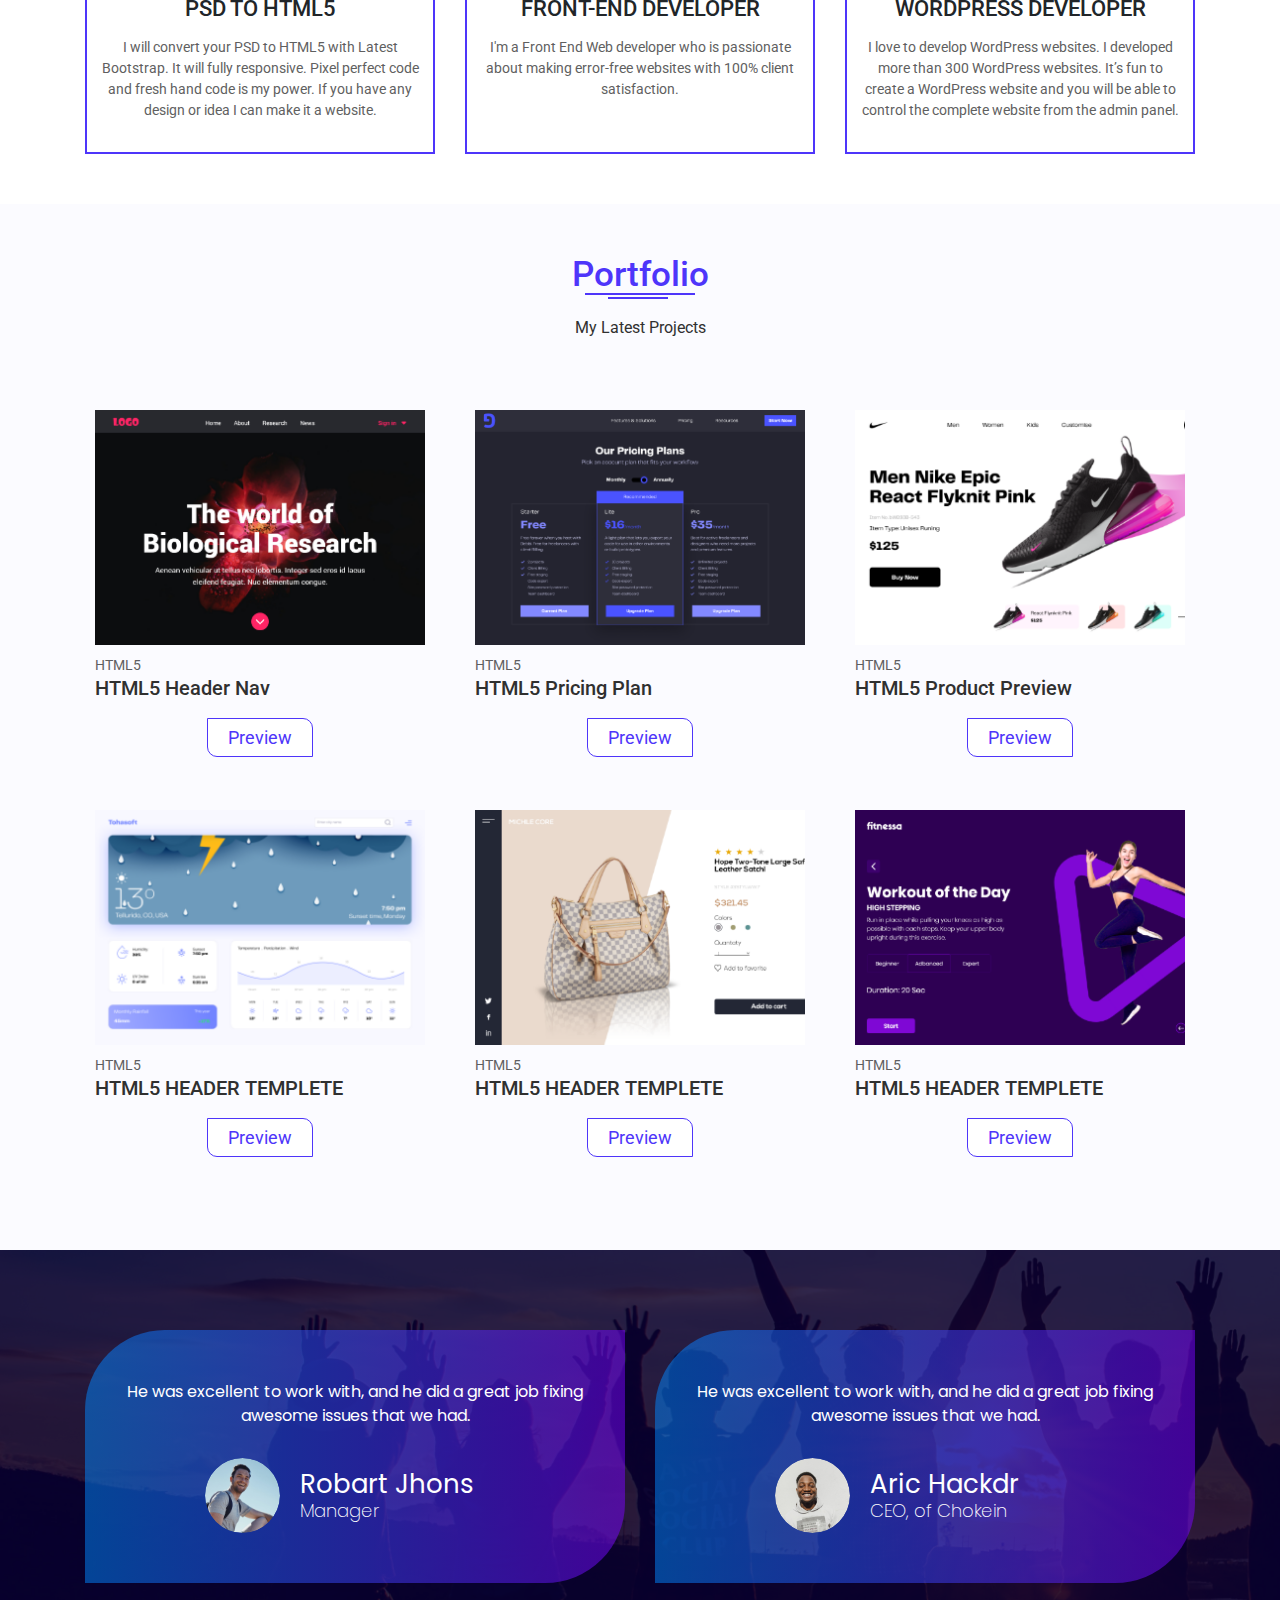
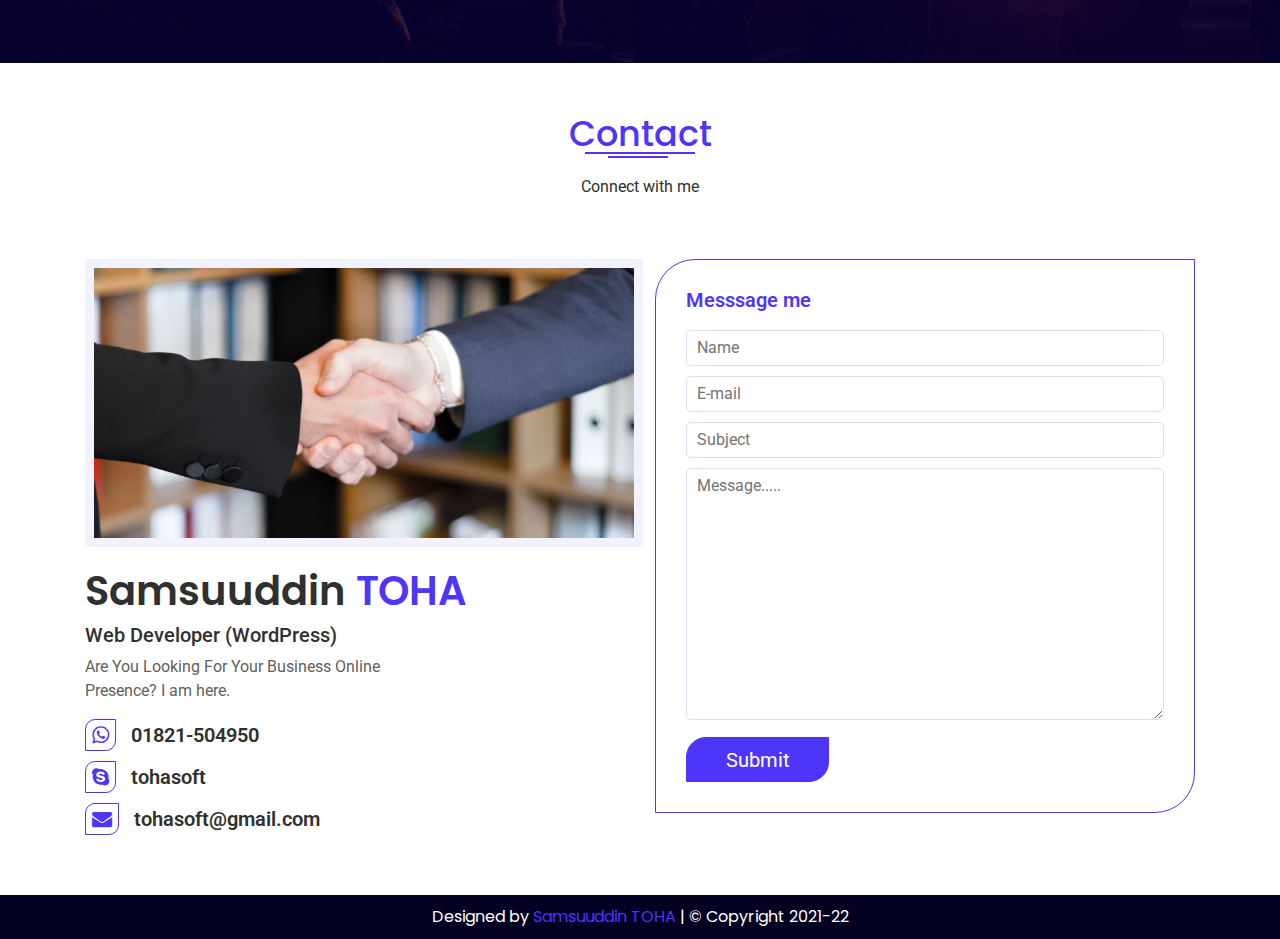
==== commit c7955108: "Update index.html" ====
--- a/index.html
+++ b/index.html
@@ -6,6 +6,7 @@
   <meta http-equiv="X-UA-Compatible" content="IE=edge">
   <meta name="viewport" content="width=device-width, initial-scale=1.0">
   <!-- ===== Fontawesome v4.7.0 ====== -->
+  <link rel="stylesheet" href="https://stackpath.bootstrapcdn.com/font-awesome/4.7.0/css/font-awesome.min.css">
   <link rel="stylesheet" href="css/font-awesome.min.css">
   <!-- ===== Bootstrap v4.6.1 ====== -->
   <link rel="stylesheet" href="css/bootstrap.min.css">
--- a/css/style.css
+++ b/css/style.css
@@ -66,10 +66,12 @@
   ==========================*/
 #header {
   background-color: var(--white_color);
-  height: 80px;
+  height: auto;
   width: 100%;
   padding: 5px 0;
   box-shadow: 0 0 20px var(--shaddow);
+  position: fixed;
+  z-index: 9999999;
 }
 #header .menu_items {
   text-align: center;
@@ -104,7 +106,7 @@
   Banner Area Css Style
   ==========================*/
 #banner {
-  padding: 50px 0 50px 0;
+  padding: 150px 0 50px 0;
 }
 #banner .banner_left {
   margin-top: 180px;
@@ -176,7 +178,7 @@
 #banner .banner_right span::after {
   position: absolute;
   content: '';
-  top: 146px;
+  top: 145px;
   right: -15px;
   background: var(--primary_color);
   height: 200px;
@@ -197,7 +199,7 @@
   position: absolute;
   z-index: 1;
   bottom: 30px;
-  right: 50px;
+  right: 40px;
 }
 #banner .banner_right .icon i {
   color: var(--white_color);
--- a/css/media.css
+++ b/css/media.css
@@ -1,72 +1,198 @@
 /*==========================
   Media Query For Responsive
   ==========================*/
-@media (max-width: 576px) {
-  #header {
-    height: auto;
+
+@media (max-width: 412px) {
+  #banner {
+    padding: 110px 0 50px 0;
   }
   #banner .row {
     flex-wrap: wrap-reverse;
   }
+  #header .logo img {
+    height: 35px;
+  }
   #banner .banner_left {
-    margin-top: 50px;
+    margin-top: 30px;
+  }
+  #banner .banner_right img {
+    width: 370px;
+  }
+  #banner .banner_right span::before {
+    bottom: 45px;
+    left: -10px;
+  }
+  #banner .banner_right span::after {
+    top: 45px;
+    right: -10px;
+  }
+  #banner .banner_left_text h4 {
+    font-size: 14px;
   }
   #banner .banner_left_text h2 {
-    font-size: 40px;
+    font-size: 24px;
+  }
+  #banner .banner_left_text h5 {
+    font-size: 14px;
+  }
+  #banner .banner_left_text h5 p {
+    font-size: 14px;
+  }
+  #banner .banner_left_text p {
+    font-size: 14px;
+    text-align: left;
+  }
+  #banner .banner_left_btn .focus {
+    font-size: 16px;
+    padding: 8px 20px;
+    margin-right: 10px;
+  }
+  #banner .banner_left_btn .non_focus {
+    font-size: 16px;
+    padding: 8px 20px;
   }
   #about {
+    padding: 20px 0;
+  }
+  #about .about_right {
+    margin-top: 20px;
+  }
+  #about .about_right h2 {
+    font-size: 28px;
+    margin-bottom: 20px;
+  }
+  #about .about_right h4 {
+    font-size: 16px;
+  }
+  #about .about_right p {
+    font-size: 14px;
+    margin-bottom: 30px;
+  }
+  #about .work {
+    padding: 20px 0;
+    margin-bottom: 10px;
+  }
+
+  #services {
+    margin: 20px 0;
+  }
+  #services .service_header h2 {
+    font-size: 30px;
+  }
+  .heading::before {
+    width: 90px;
+    left: 148px;
+  }
+  .heading::after {
+    width: 50px;
+    left: 165px;
+  }
+  #services .service_header p {
+    font-size: 14px;
+    margin-bottom: 20px;
+  }
+  #services .child_service {
+    height: 290px;
+    margin-bottom: 10px;
+    border: 1px solid var(--primary_color);
+  }
+  #services .child_service i {
+    color: var(--primary_color);
+    font-size: 70px;
+    margin: 30px 0;
+  }
+
+  #portfolio {
     padding: 30px 0;
   }
-  #about .about_right h2 {
-    margin-top: 30px;
-  }
-  #about .work {
-    margin-bottom: 20px;
-    padding: 20px 0;
-  }
-  #services .child_service {
-    margin-bottom: 20px;
+  #portfolio .portfolio_header h2 {
+    font-size: 30px;
+    margin-bottom: 15px;
+  }
+  #portfolio .portfolio_header p {
+    font-size: 14px;
+    margin-bottom: 30px;
   }
   #portfolio .child_portfolio {
-    height: 300px;
-  }
-  #portfolio .child_portfolio img {
-    height: 180px;
-    width: 100%;
-  }
-  #portfolio .child_portfolio h2 {
-    font-size: 16px;
-  }
-  #portfolio .preview_btn .preview {
-    font-size: 15px;
-  }
+    margin-bottom: 10px;
+  }
+  #portfolio .child_portfolio p {
+    font-size: 12px;
+  }
+
   #testimonial .testimonial {
-    padding: 30px 0;
+    padding: 10px 0;
   }
   #testimonial .child_testimonial {
-    padding: 20px 30px;
+    padding: 25px 20px;
     border-radius: 40px 0 40px 0;
-    margin-bottom: 20px;
+    margin: 5px 0;
   }
   #testimonial .child_testimonial p {
-    margin-bottom: 20px;
+    font-size: 12px;
+    margin-bottom: 10px;
   }
   #testimonial .child_testimonial .person img {
-    height: 60px;
-    width: 60px;
+    height: 40px;
   }
   #testimonial .child_testimonial .person h4 {
-    font-size: 22px;
+    font-size: 16px;
   }
   #testimonial .child_testimonial .person h5 {
-    font-size: 14px;
+    font-size: 12px;
+  }
+
+  #contact {
+    margin: 30px 0;
+  }
+  #contact .contact_header h2 {
+    font-size: 30px;
+    margin-bottom: 15px;
+  }
+  #contact .contact_header p {
+    font-size: 14px;
+    margin-bottom: 30px;
+  }
+  #contact .left img {
+    width: 380px;
+  }
+  #contact .left .text h3 {
+    font-size: 28px;
+  }
+  #contact .left .text h4 {
+    font-size: 16px;
+  }
+  #contact .left .text p {
+    font-size: 14px;
+  }
+  #contact .left .contact_info i {
+    font-size: 14px;
+  }
+  #contact .left .contact_info a {
+    font-size: 16px;
+  }
+  #contact .contact_info {
+    margin-bottom: 10px;
   }
   #contact .right {
-    margin-top: 20px;
+    padding: 20px 25px;
+  }
+  #contact .right .btn {
+    height: 40px;
+    width: 30%;
+    color: var(--white_color);
+    background-color: var(--primary_color);
+    font-size: 18px;
+    border-radius: 15px 0 15px 0;
   }
   #footer p {
-    font-size: 12px;
-  }
+    font-size: 10px;
+  }
+
+}
+
+@media (min-width: 576px) {
+  
 }
 
 @media (min-width: 768px) {
@@ -75,4 +201,4 @@
 
 @media (min-width: 992px) {
   
-}+}
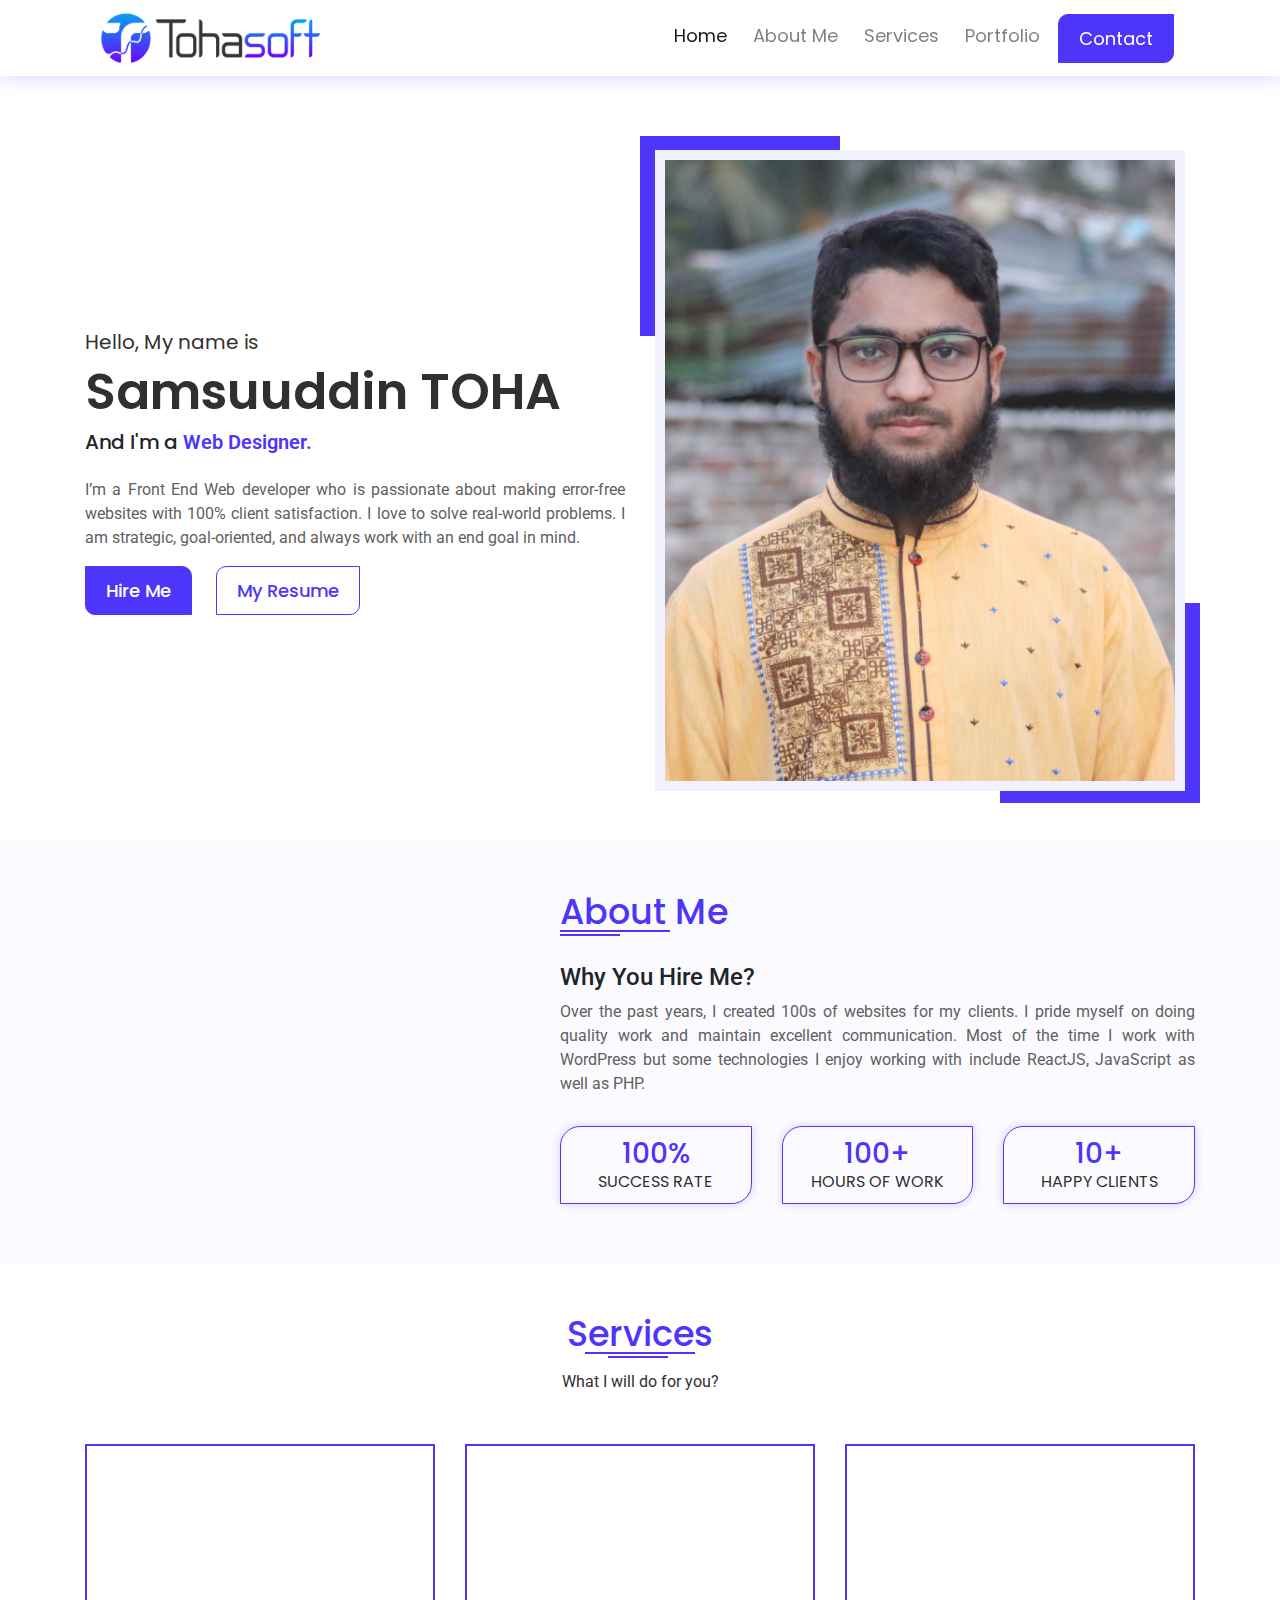
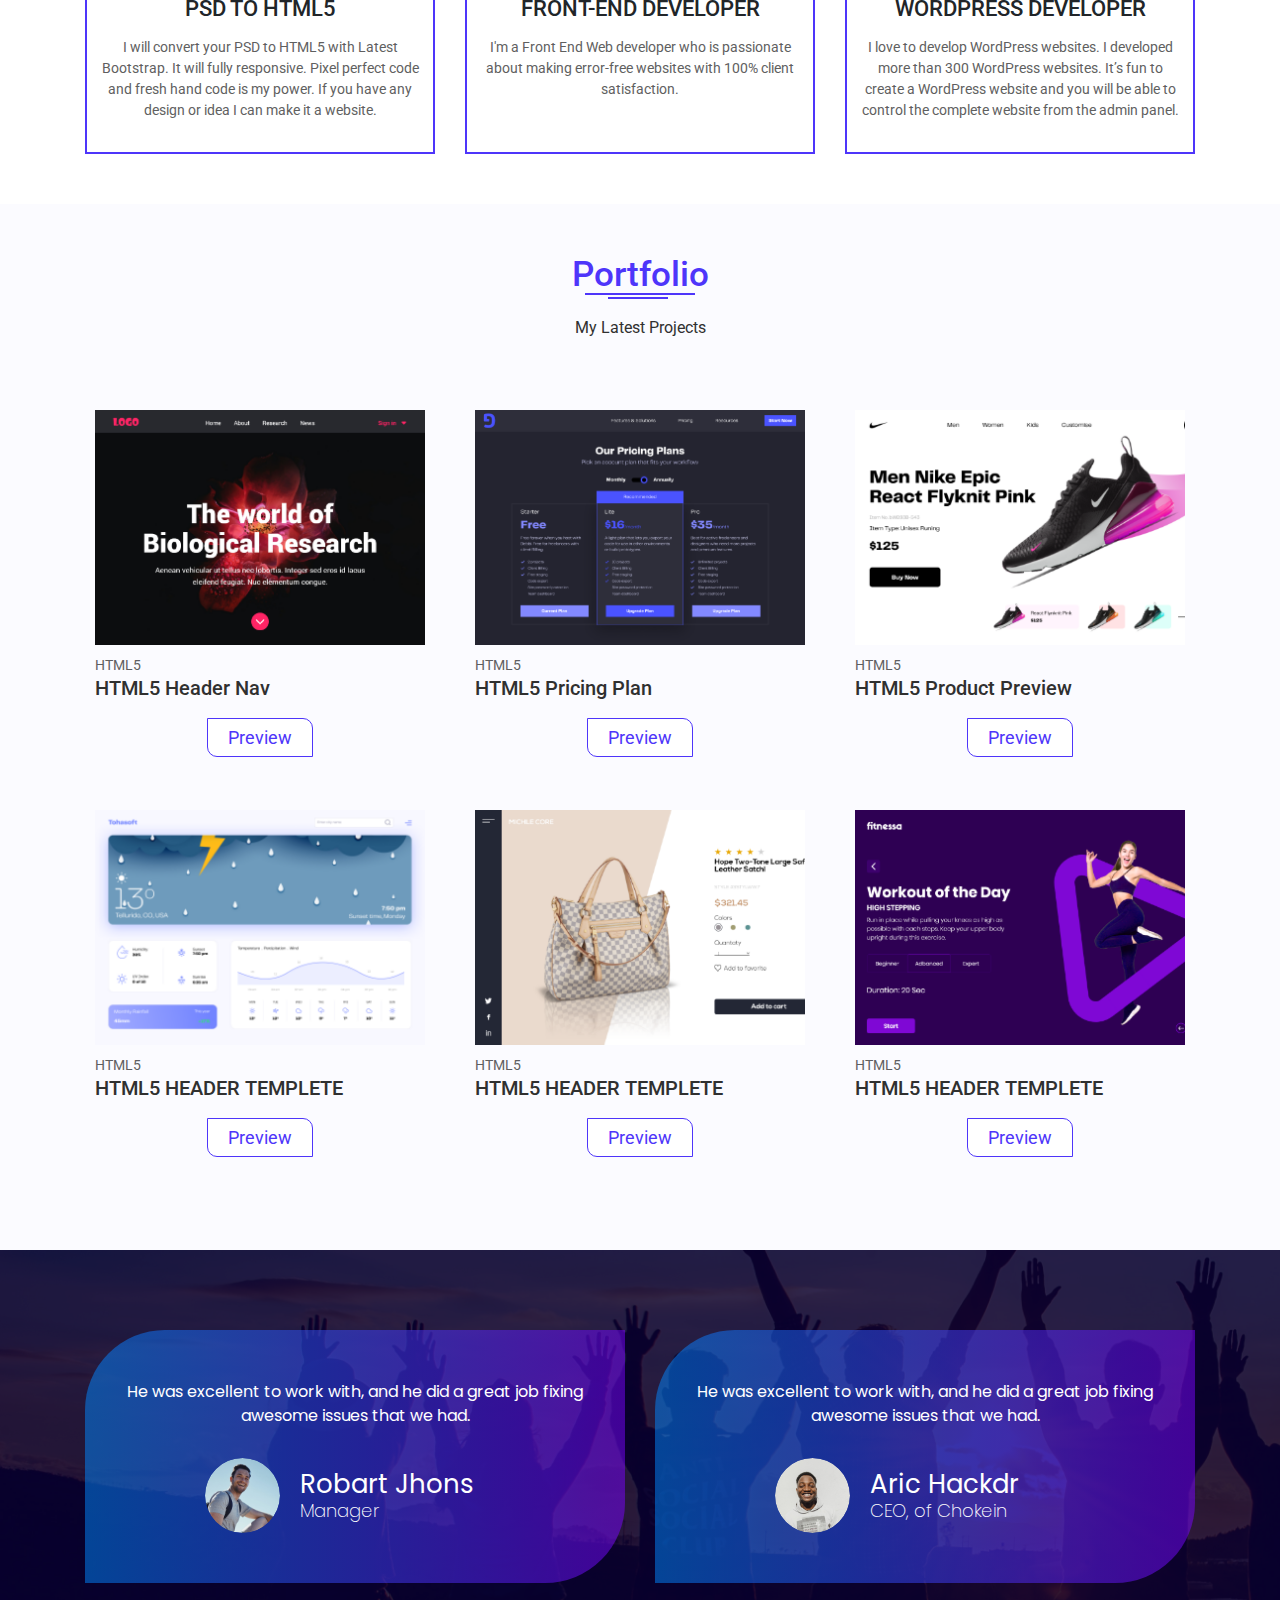
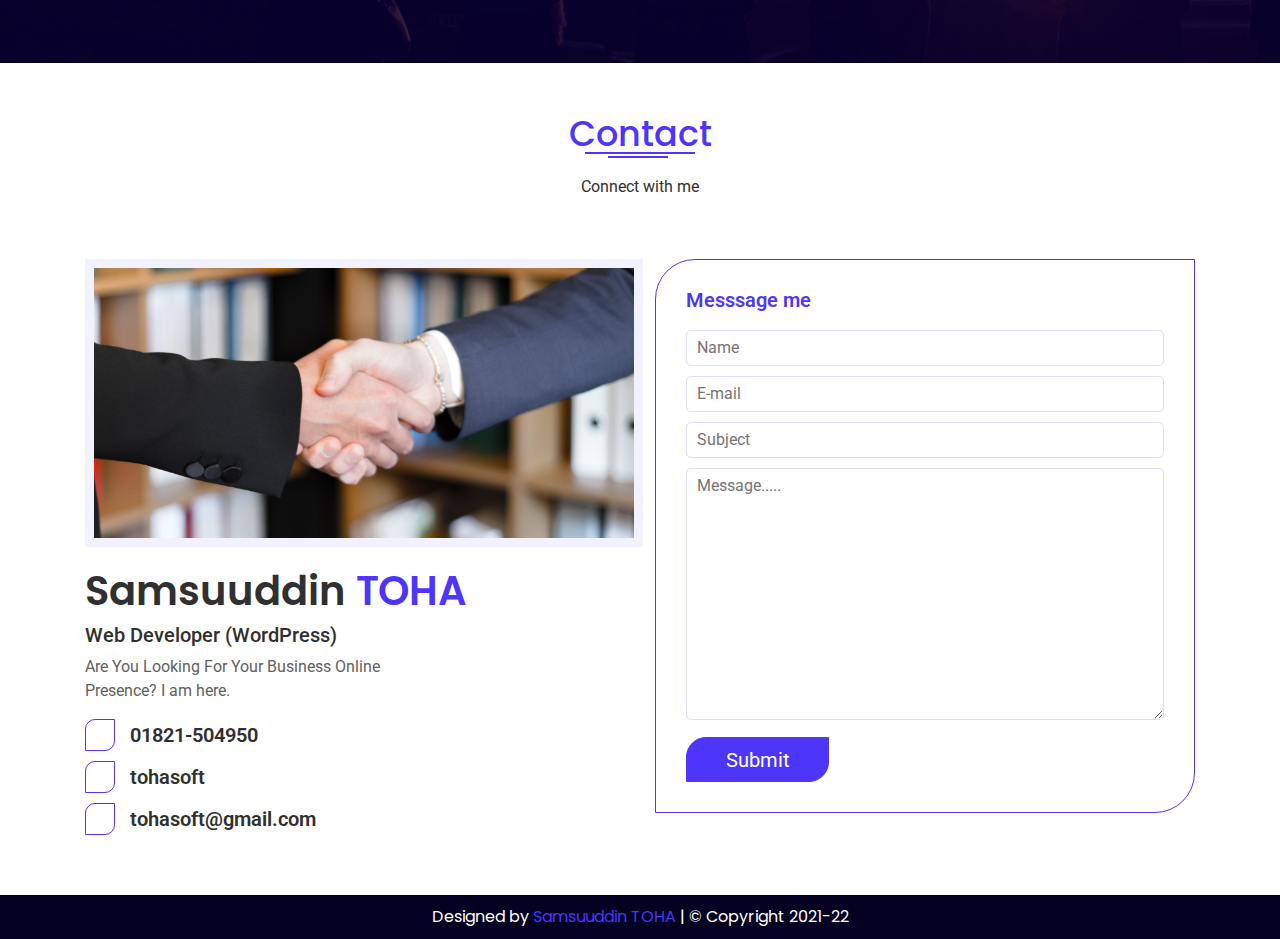
==== commit 8324fea1: "Update index.html" ====
--- a/index.html
+++ b/index.html
@@ -6,7 +6,6 @@
   <meta http-equiv="X-UA-Compatible" content="IE=edge">
   <meta name="viewport" content="width=device-width, initial-scale=1.0">
   <!-- ===== Fontawesome v4.7.0 ====== -->
-  <link rel="stylesheet" href="https://stackpath.bootstrapcdn.com/font-awesome/4.7.0/css/font-awesome.min.css">
   <link rel="stylesheet" href="css/font-awesome.min.css">
   <!-- ===== Bootstrap v4.6.1 ====== -->
   <link rel="stylesheet" href="css/bootstrap.min.css">
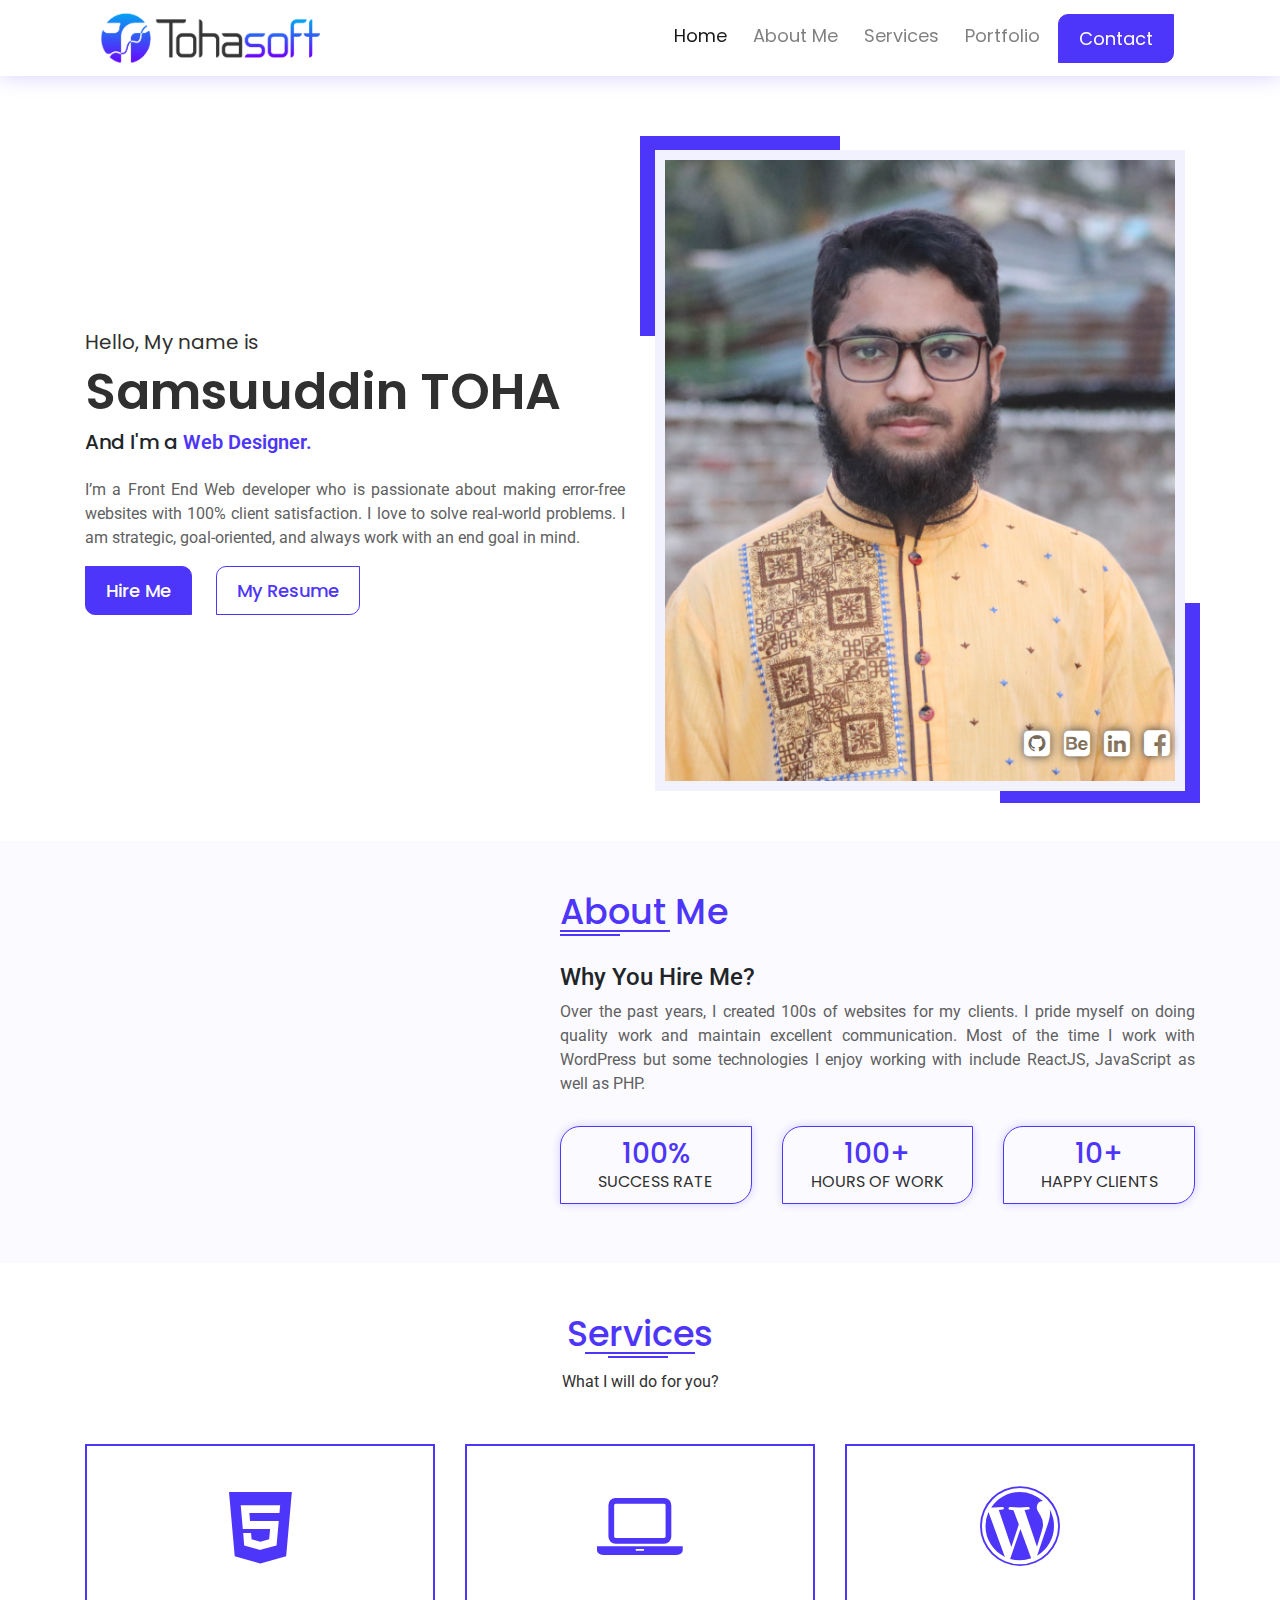
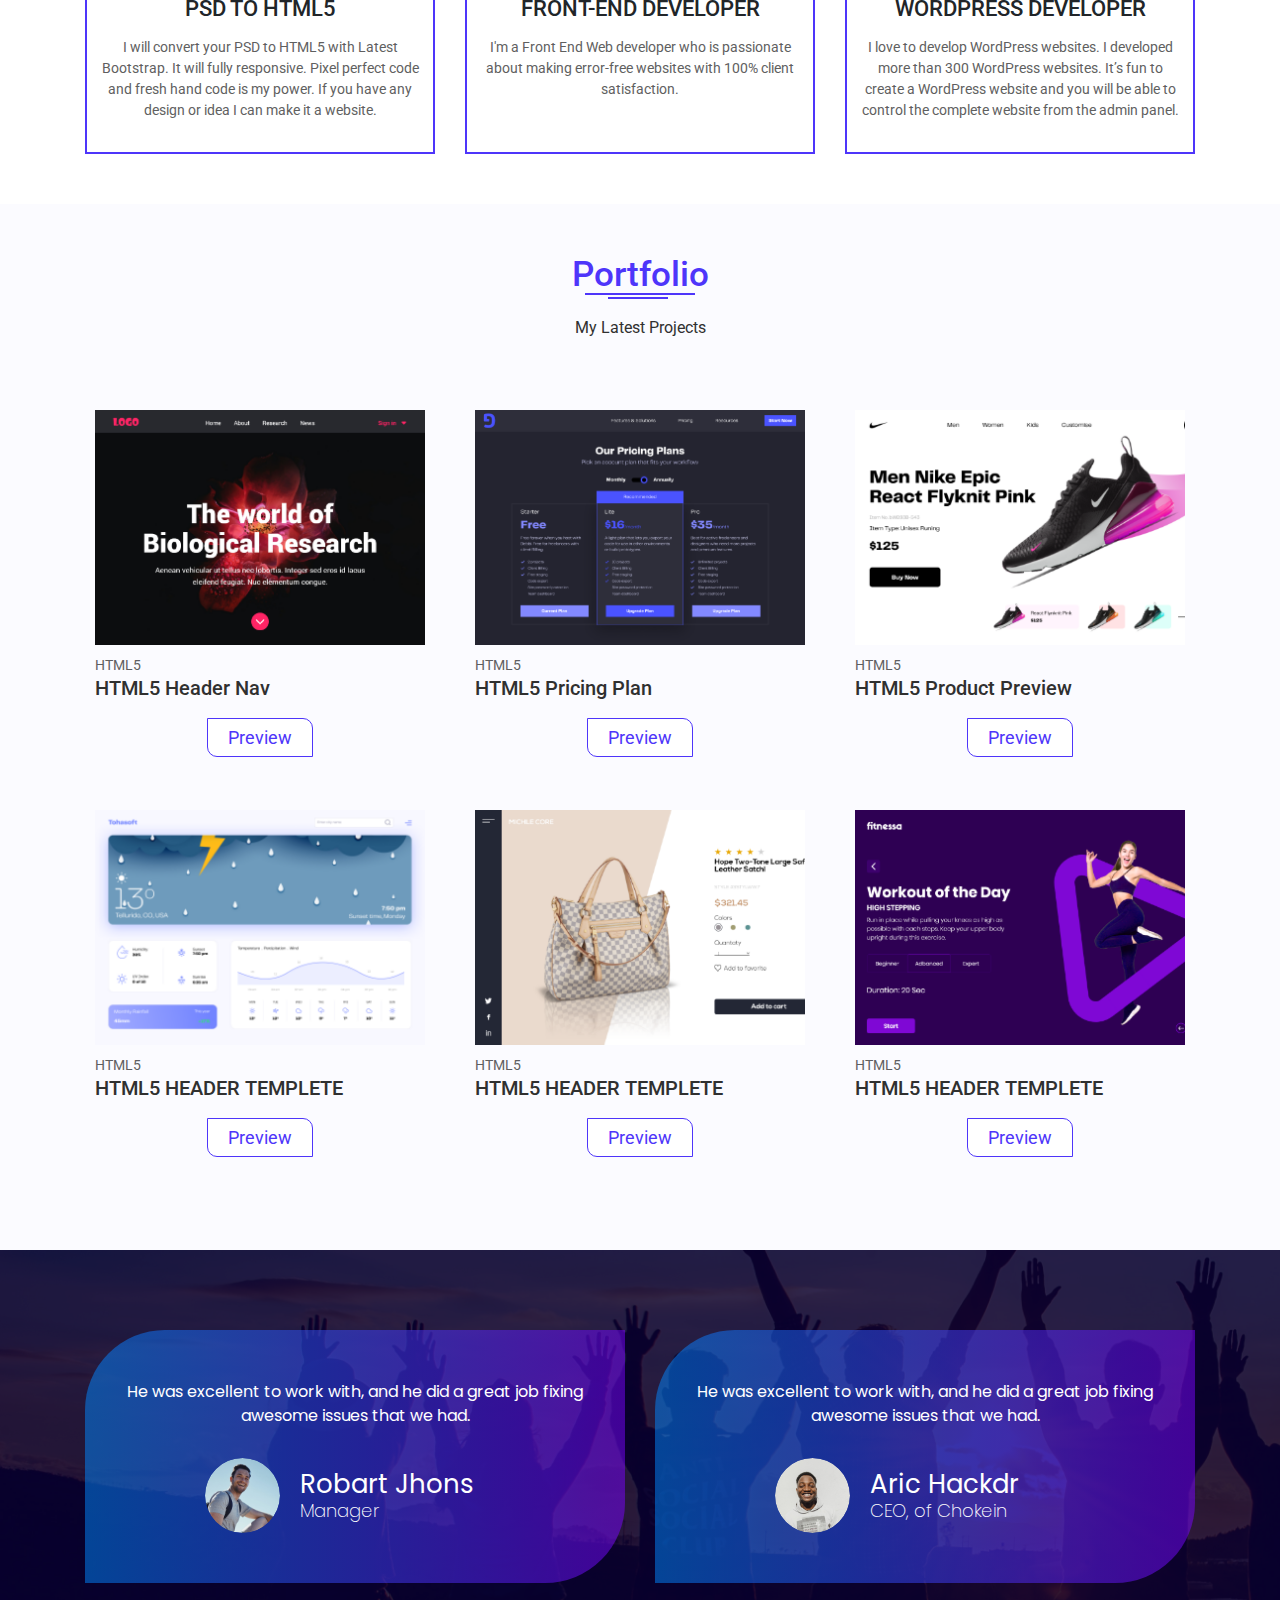
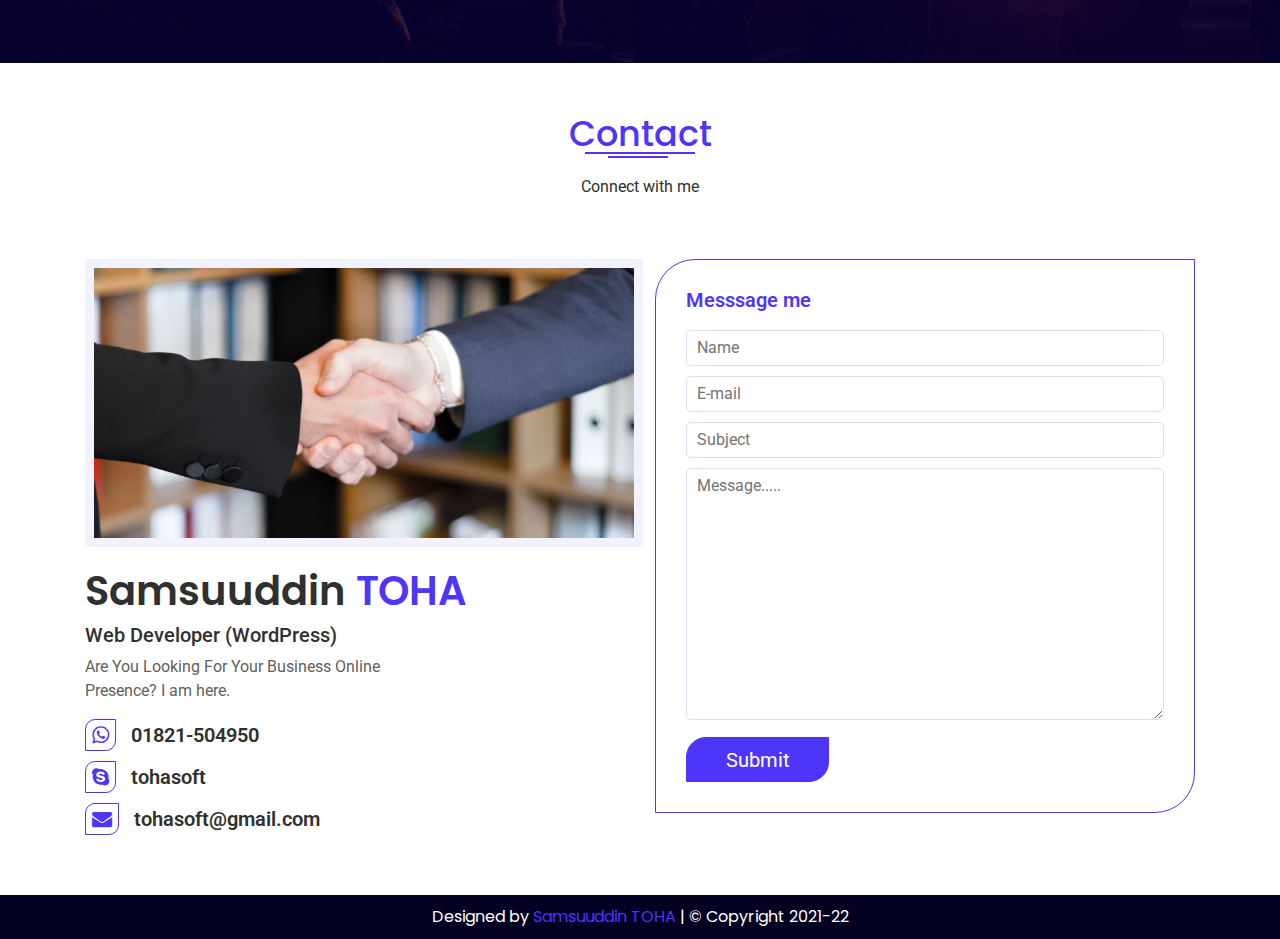
==== commit 7e2eb5cb: "Update index.html" ====
--- a/index.html
+++ b/index.html
@@ -6,6 +6,7 @@
   <meta http-equiv="X-UA-Compatible" content="IE=edge">
   <meta name="viewport" content="width=device-width, initial-scale=1.0">
   <!-- ===== Fontawesome v4.7.0 ====== -->
+  <link rel="stylesheet" href="https://stackpath.bootstrapcdn.com/font-awesome/4.7.0/css/font-awesome.min.css">
   <link rel="stylesheet" href="css/font-awesome.min.css">
   <!-- ===== Bootstrap v4.6.1 ====== -->
   <link rel="stylesheet" href="css/bootstrap.min.css">
@@ -129,6 +130,8 @@
       </div>
     </div>
   </section>
+  <!-- Mobile Top Up Button -->
+  <span class="top"><a href="#"><i class="fa fa-angle-up"></i></a></span>
   <!-- Services Area -->
   <section id="services">
     <div class="services">
--- a/css/style.css
+++ b/css/style.css
@@ -1,4 +1,5 @@
 @import url('https://fonts.googleapis.com/css2?family=Poppins:wght@100;200;300;400;500;600;700&family=Roboto:wght@100;300;400;500;700&display=swap');
+@import url(../fonts/FontAwesome.otf);
 
 /*==========================
   Basic Css Style
@@ -271,6 +272,23 @@
   line-height: 10px;
 }
 
+/*==============================
+  Mobile Top Up Button Css Style
+  ==============================*/
+span.top {
+  background-color: var(--primary_color);
+  text-align: center;
+  border-radius: 15px 0 15px 3px;
+  position: fixed;
+  right: -100px;
+  bottom: 10px;
+  z-index: 999;
+}
+.top i{
+  color: var(--white_color);
+  font-size: 40px;
+  padding: 0 10px;
+}
 /*==========================
   Services Area Css Style
   ==========================*/
--- a/css/media.css
+++ b/css/media.css
@@ -71,6 +71,9 @@
   #about .work {
     padding: 20px 0;
     margin-bottom: 10px;
+  }
+  span.top {
+    right: 10px;
   }
 
   #services {
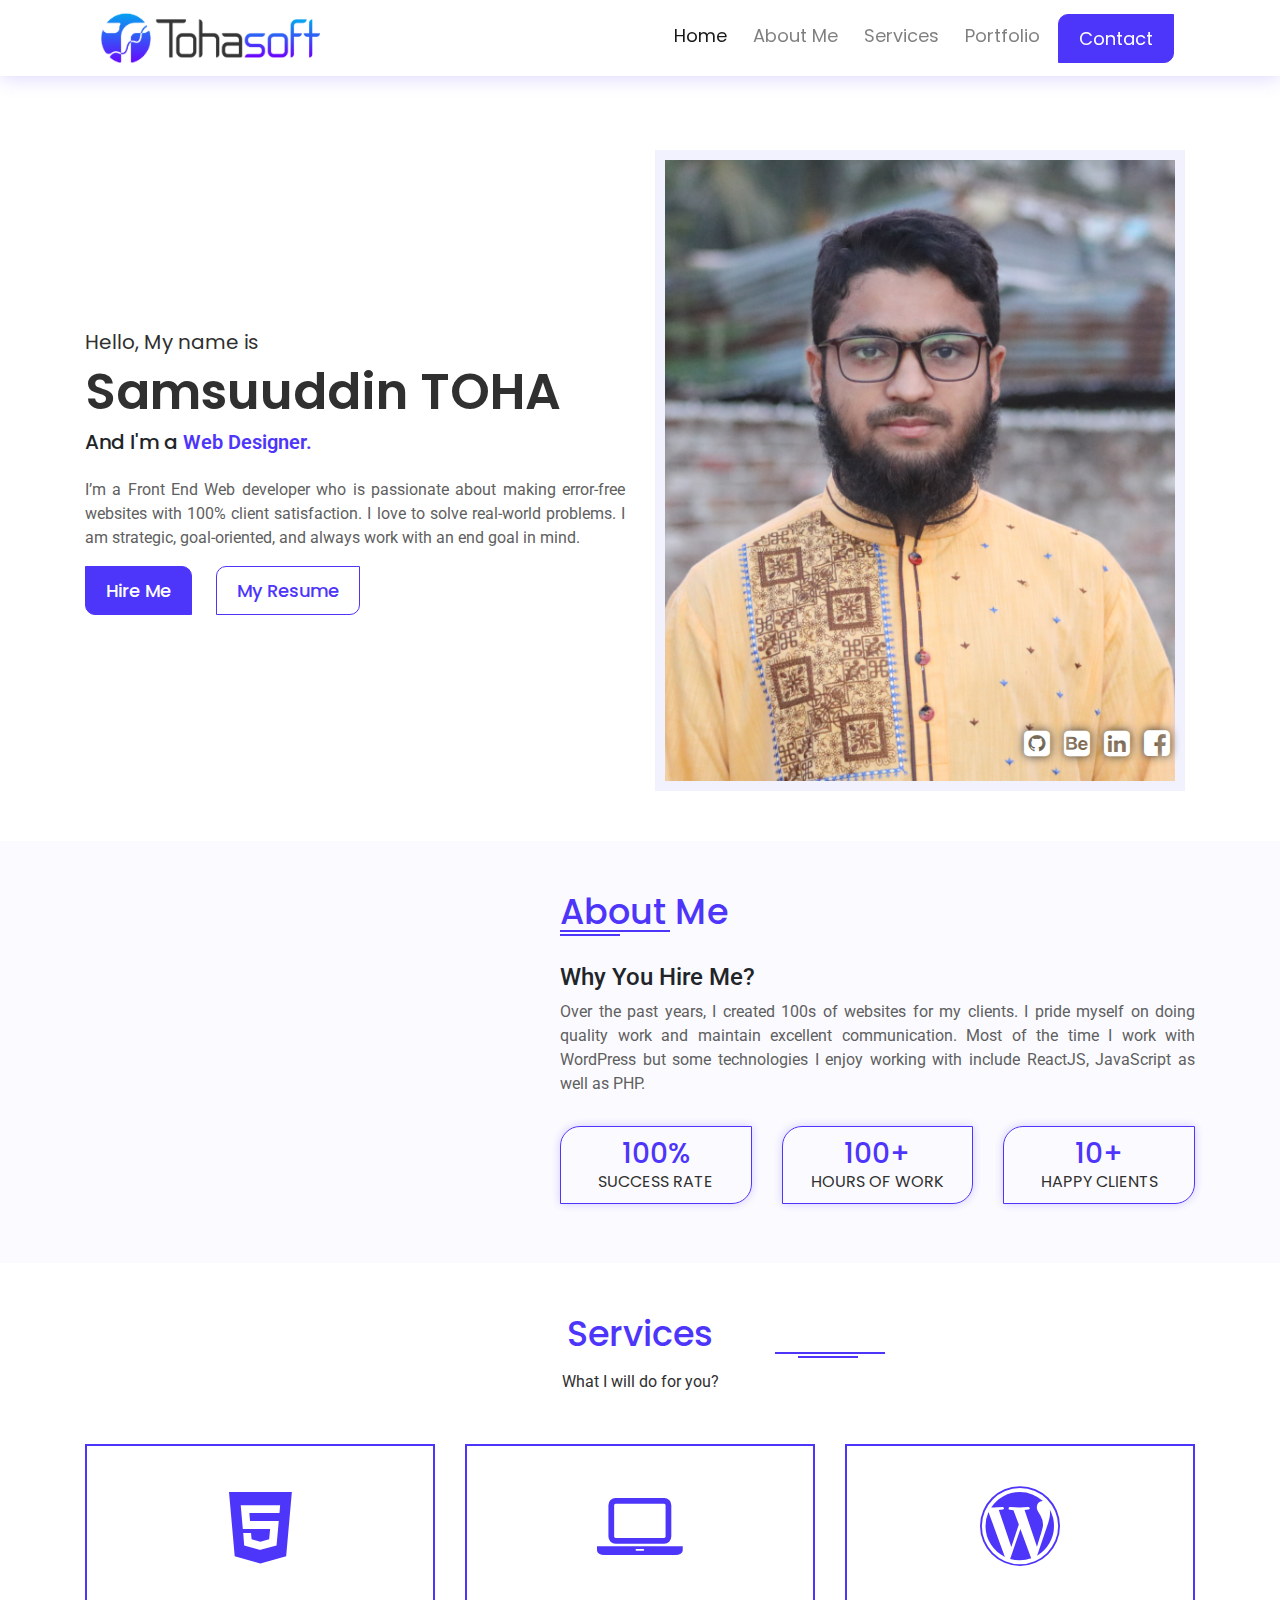
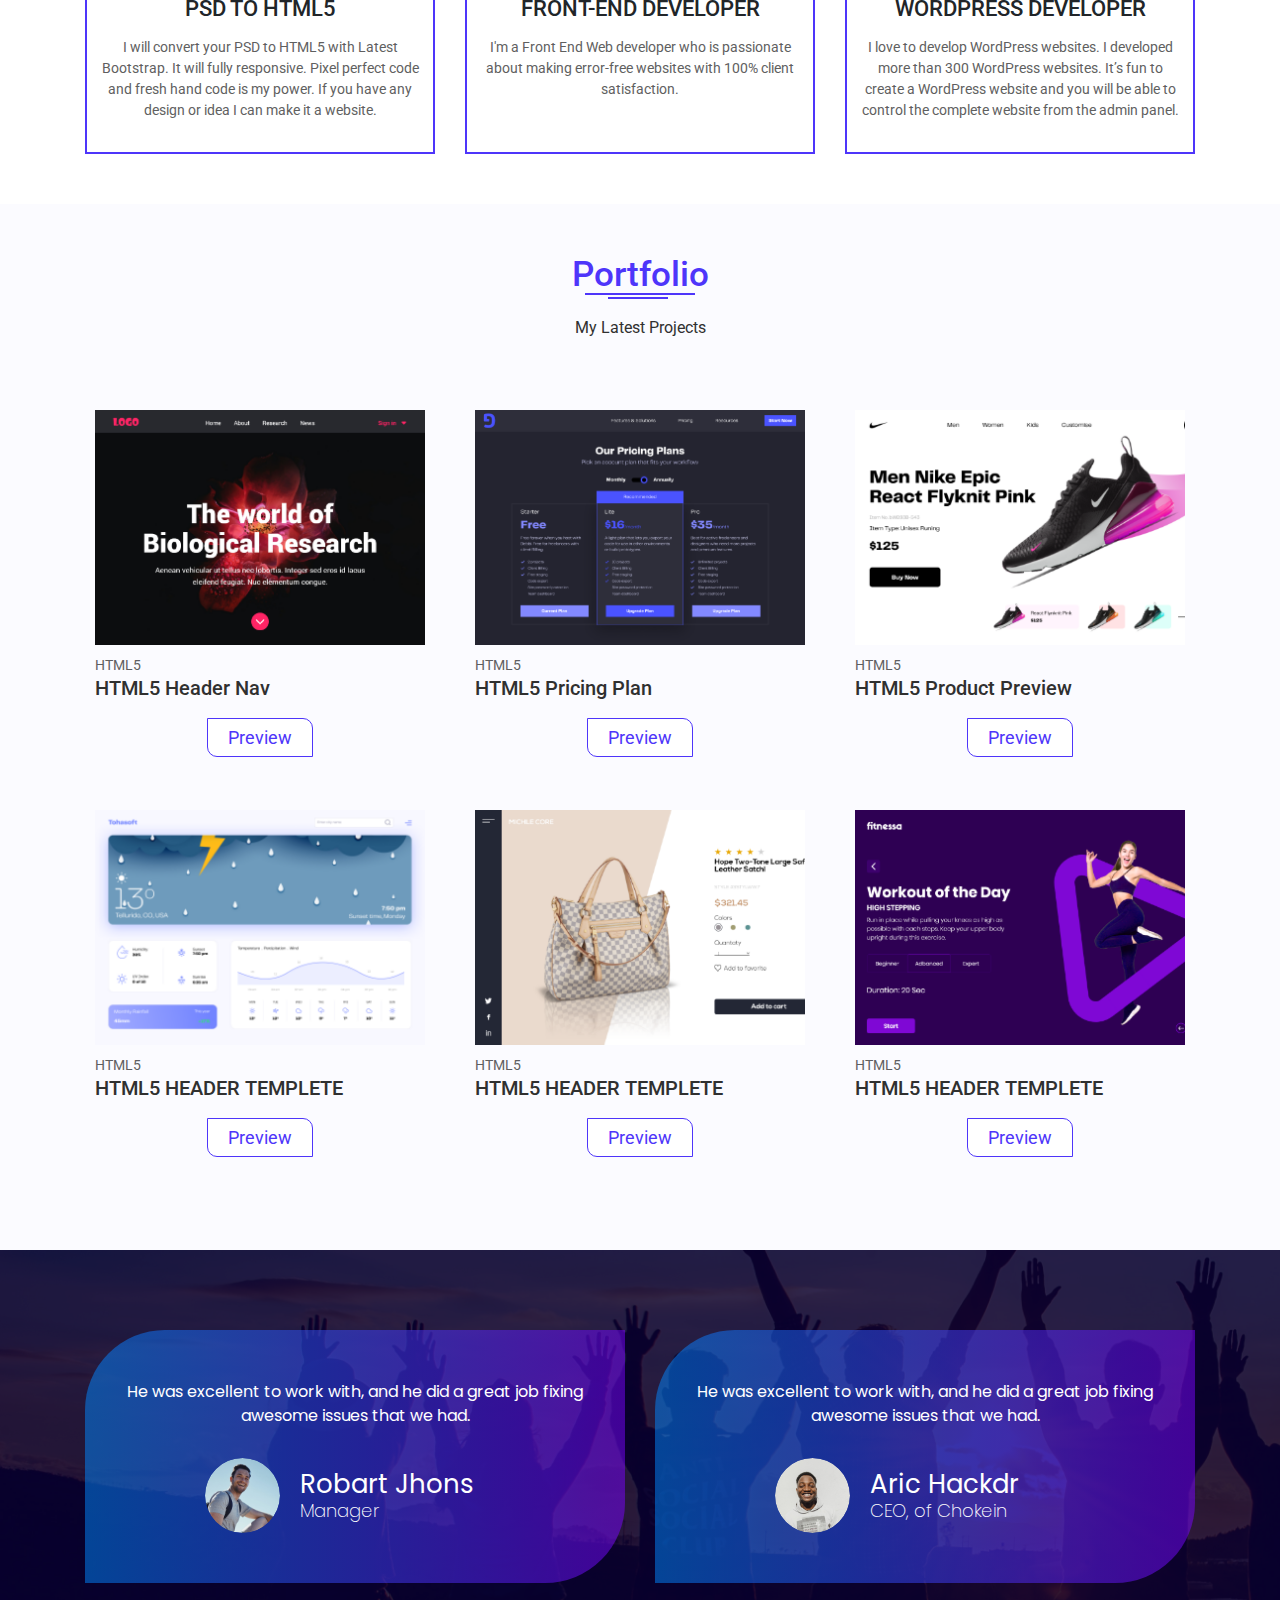
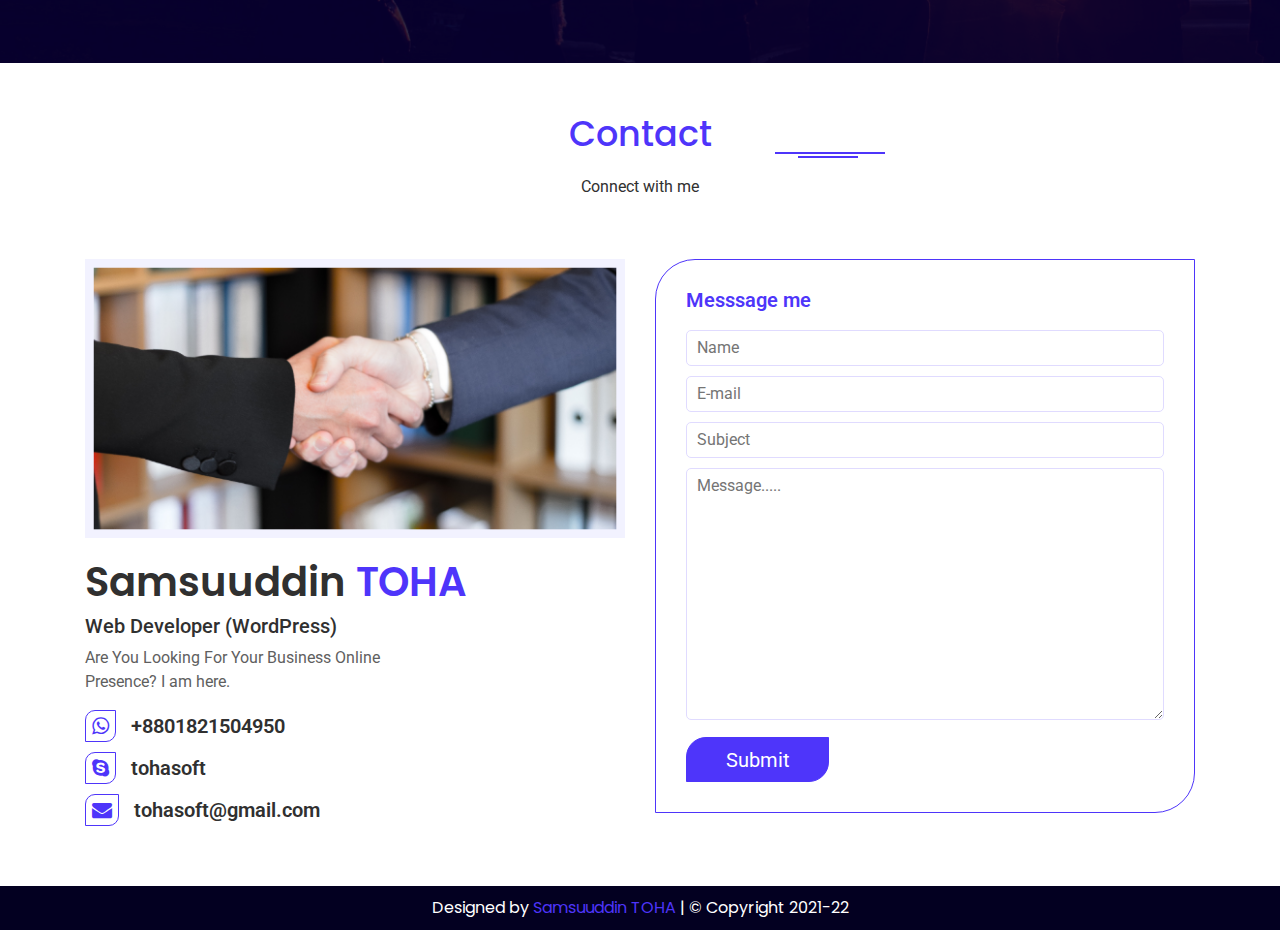
==== commit 51850bc8: "Update index.html" ====
--- a/index.html
+++ b/index.html
@@ -69,7 +69,7 @@
           </div>
           <div class="col-md-6 col-sm-12">
             <div class="banner_right">
-              <span><img class="bg" src="img/banner.png" alt="My Picture"></span>
+              <img class="bg" src="img/banner.png" alt="My Picture">
               <div class="icon">
                 <a href="https://www.github.com/tohasoft" target="_blank"><i class="fa fa-github-square"></i></a>
                 <a href="https://www.behance.net/samsuuddin" target="_blank"><i class="fa fa-behance-square"></i></a>
@@ -137,7 +137,7 @@
     <div class="services">
       <div class="container">
         <div class="row">
-          <div class="col-md-6 m-auto">
+          <div class="col-md-2 m-auto">
             <div class="service_header">
               <h2 class="heading">Services</h2>
               <p>What I will do for you?</p>
@@ -177,7 +177,7 @@
   <section id="portfolio">
     <div class="container">
       <div class="row">
-        <div class="col-md-6 m-auto">
+        <div class="col-md-6 m-auto text-center">
           <div class="portfolio_header">
             <h2 class="heading">Portfolio</h2>
             <p>My Latest Projects</p>
@@ -291,7 +291,7 @@
     <div class="contact">
       <div class="container">
         <div class="row">
-          <div class="col-md-6 m-auto text-center">
+          <div class="col-md-2 m-auto text-center">
             <div class="contact_header">
               <h2 class="heading">Contact</h2>
               <p>Connect with me</p>
@@ -302,7 +302,7 @@
           <div class="col-md-6 col-sm-12">
             <div class="left">
               <div class="img">
-                <img src="img/hand-shake.png" alt="Colaboration">
+                <img src="img/hand-shake.png" alt="Colaboration" width="100%">
               </div>
               <div class="text">
                 <h3>Samsuuddin <span>TOHA</span></h3>
@@ -310,11 +310,9 @@
                 <p>Are You Looking For Your Business Online <br> Presence? I am here.</p>
               </div>
               <div class="contact_info">
-                <i class="fa fa-whatsapp"></i><a href="https://wa.me/01821504950">01821-504950</a><br>
+                <i class="fa fa-whatsapp"></i><a href="https://wa.me/+8801821504950">+8801821504950</a><br>
                 <i class="fa fa-skype"></i><a href="skype:samsuuddin">tohasoft</a><br>
-                <i class="fa fa-envelope"></i><a
-                  href="https://mail.google.com/mail/u/0/?tab=rm&ogbl#inbox?compose=CllgCJfrsgSjrGVNmcHXcBrRVLzmqkXVwRKSbZPclTMSMWwTBSVCBjTvcHRMrmKvqbPfzswmfLV"
-                  target="_blank">tohasoft@gmail.com</a>
+                <i class="fa fa-envelope"></i><a href="mailto:tohasoft@gamil.com" target="_blank">tohasoft@gmail.com</a>
               </div>
             </div>
           </div>
--- a/css/style.css
+++ b/css/style.css
@@ -175,6 +175,7 @@
 }
 #banner .banner_right span {
   position: relative;
+  width: 100%;
 }
 #banner .banner_right span::after {
   position: absolute;
--- a/css/media.css
+++ b/css/media.css
@@ -2,7 +2,7 @@
   Media Query For Responsive
   ==========================*/
 
-@media (max-width: 412px) {
+@media (max-width: 420px) {
   #banner {
     padding: 110px 0 50px 0;
   }
@@ -16,7 +16,7 @@
     margin-top: 30px;
   }
   #banner .banner_right img {
-    width: 370px;
+    width: 97%;
   }
   #banner .banner_right span::before {
     bottom: 45px;
@@ -157,7 +157,7 @@
     margin-bottom: 30px;
   }
   #contact .left img {
-    width: 380px;
+    width: 100%;
   }
   #contact .left .text h3 {
     font-size: 28px;
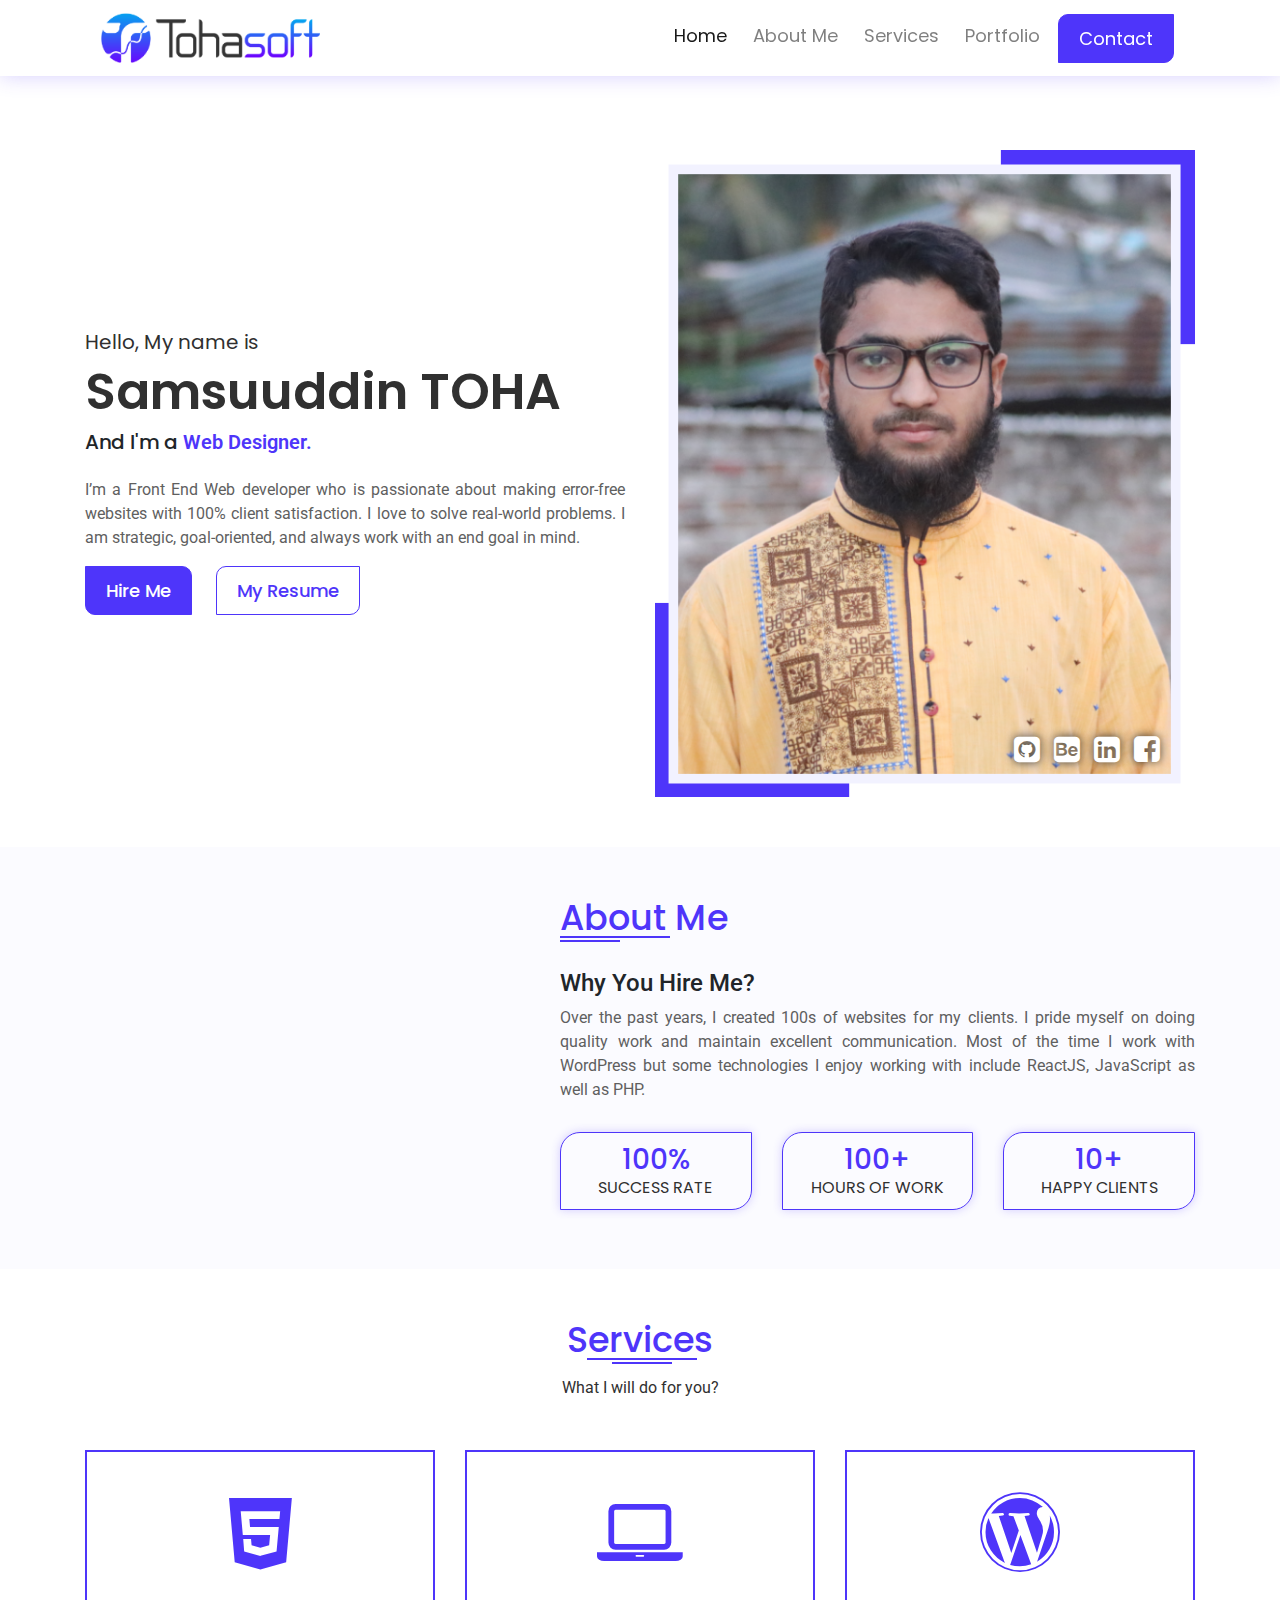
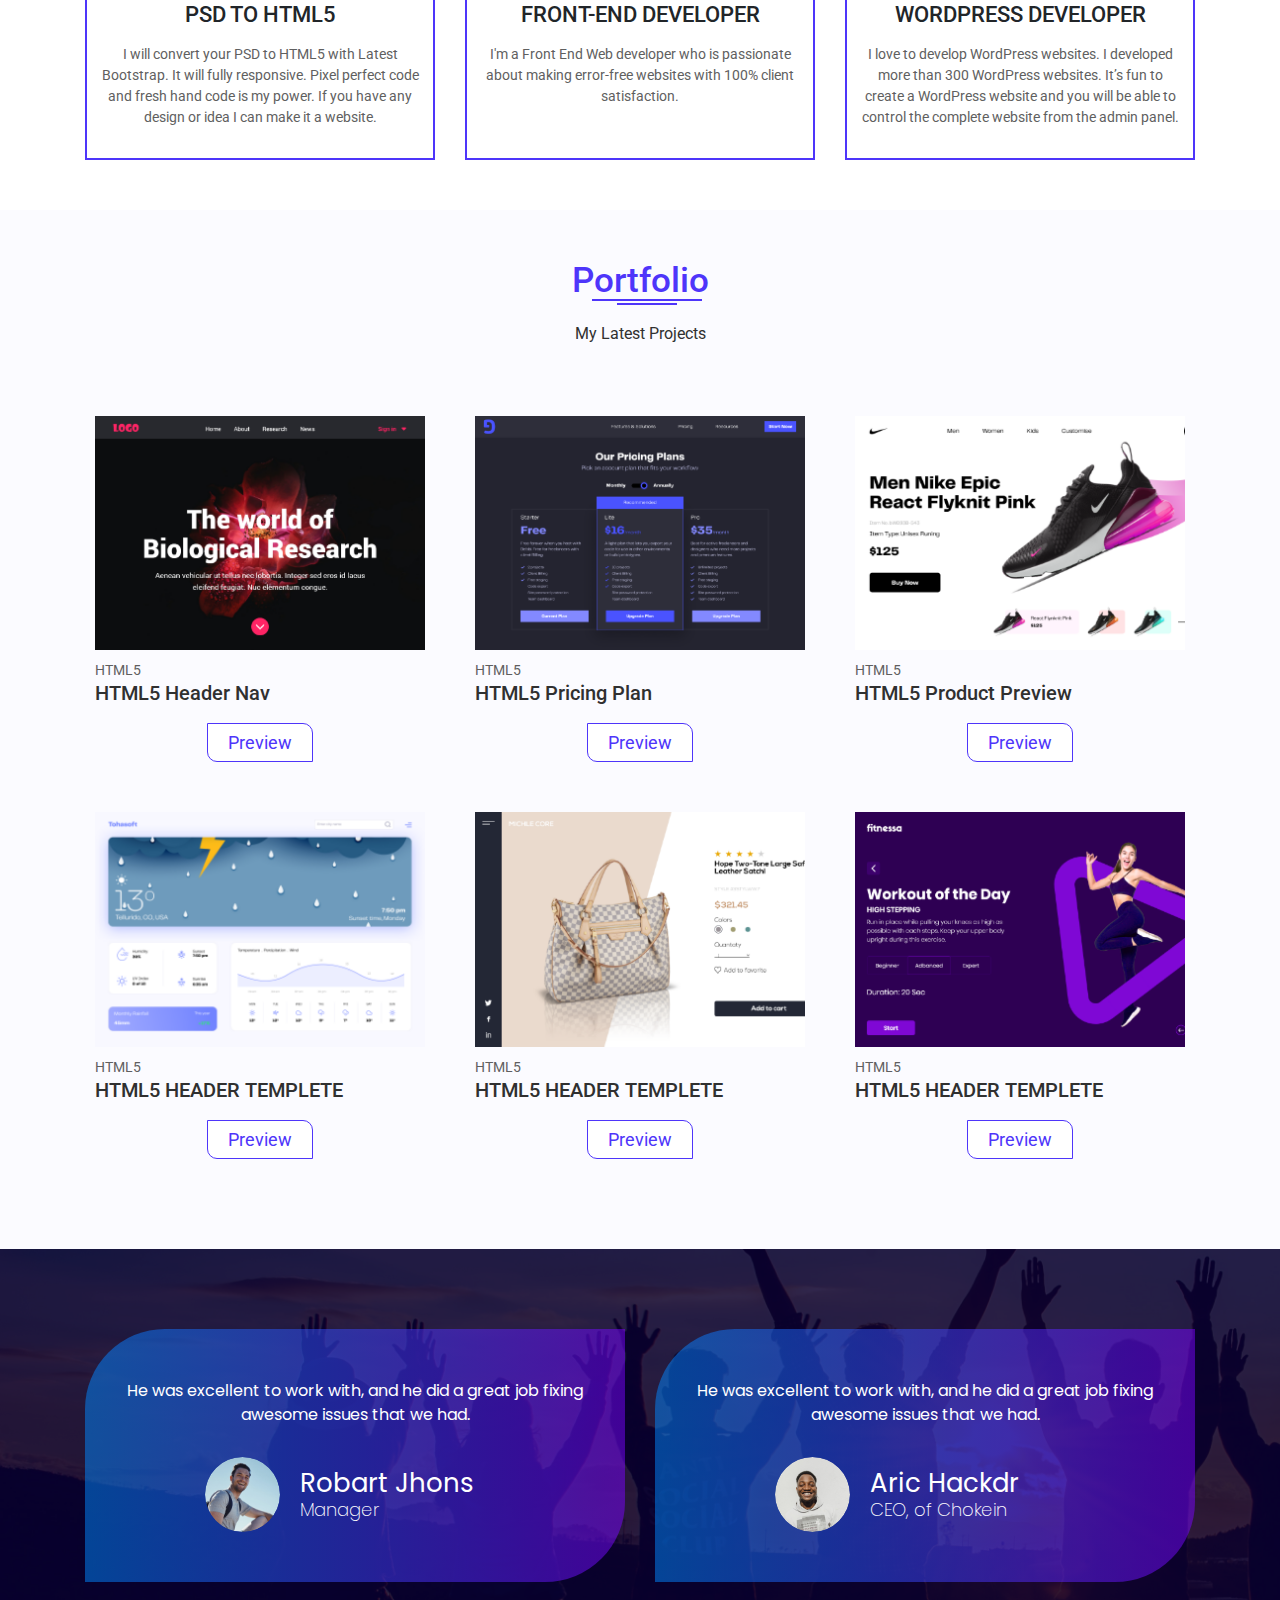
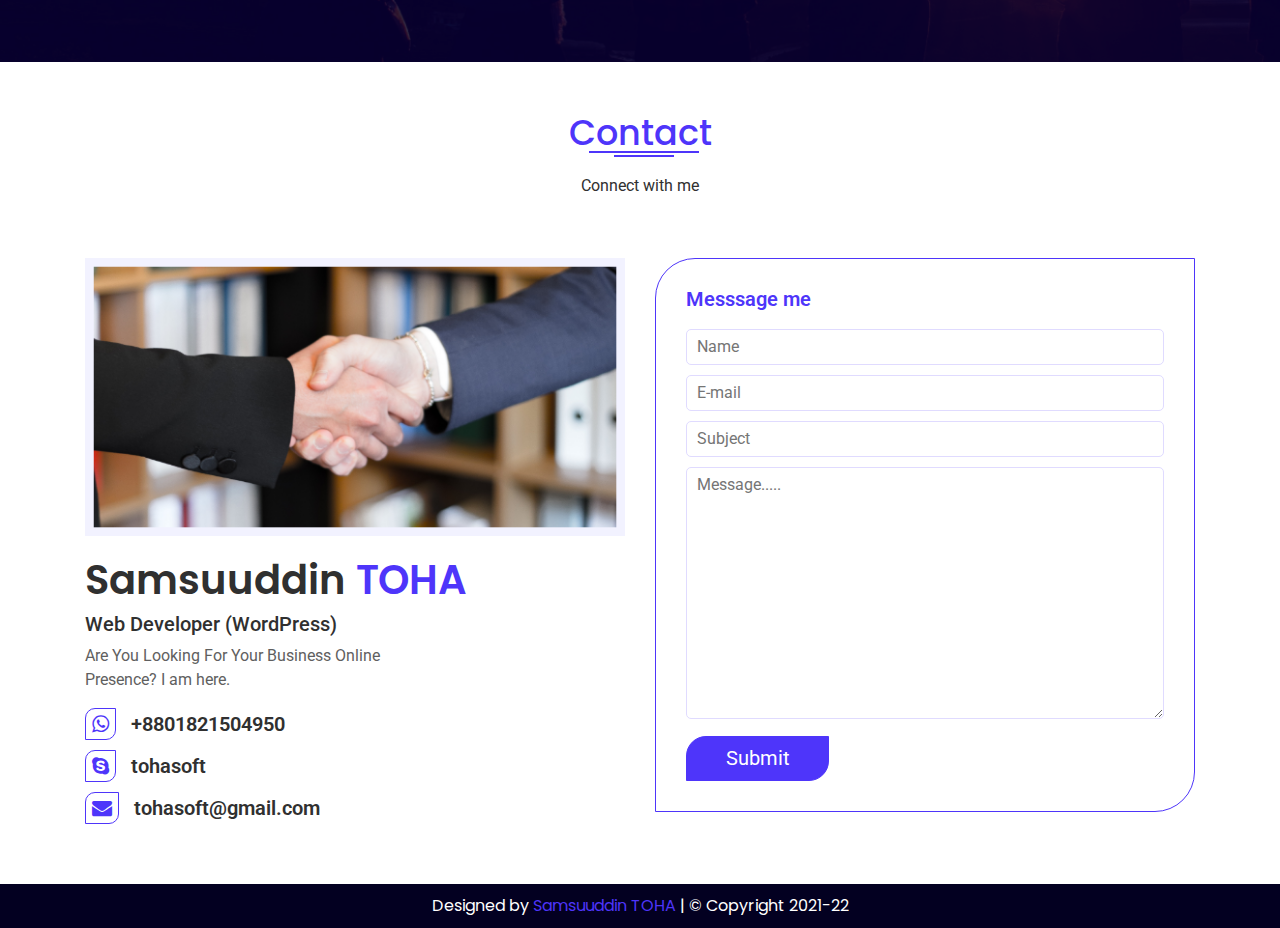
==== commit 3003028b: "Update index.html" ====
--- a/index.html
+++ b/index.html
@@ -177,7 +177,7 @@
   <section id="portfolio">
     <div class="container">
       <div class="row">
-        <div class="col-md-6 m-auto text-center">
+        <div class="col-md-2 m-auto text-center">
           <div class="portfolio_header">
             <h2 class="heading">Portfolio</h2>
             <p>My Latest Projects</p>
--- a/css/style.css
+++ b/css/style.css
@@ -49,7 +49,7 @@
   background-color: var(--primary_color);
   height: 2px;
   width: 110px;
-  left: 215px;
+  left: 20px;
   bottom: 1px;
 }
 .heading::after {
@@ -58,7 +58,7 @@
   background-color: var(--primary_color);
   height: 2px;
   width: 60px;
-  left: 238px;
+  left: 45px;
   bottom: -3px;
 }
 
@@ -173,35 +173,16 @@
 background-color: var(--primary_color);
 border: 1px solid var(--primary_color);
 }
-#banner .banner_right span {
+
+#banner .banner_right img {
   position: relative;
   width: 100%;
-}
-#banner .banner_right span::after {
-  position: absolute;
-  content: '';
-  top: 145px;
-  right: -15px;
-  background: var(--primary_color);
-  height: 200px;
-  width: 200px;
-  z-index: -1;
-}
-#banner .banner_right span::before {
-  position: absolute;
-  content: '';
-  bottom: 145px;
-  left: -15px;
-  background: var(--primary_color);
-  height: 200px;
-  width: 200px;
-  z-index: -1;
 }
 #banner .banner_right .icon {
   position: absolute;
   z-index: 1;
   bottom: 30px;
-  right: 40px;
+  right: 50px;
 }
 #banner .banner_right .icon i {
   color: var(--white_color);
@@ -301,6 +282,7 @@
   color: var(--primary_color);
   font-size: 35px;
   margin-bottom: 15px;
+  display: inline-block;
 }
 #services .service_header p {
   color: var(--text_color);
@@ -347,6 +329,7 @@
   font-size: 35px;
   text-align: center;
   margin-bottom: 20px;
+  display: inline-block;
 }
 #portfolio .portfolio_header p {
   color: var(--text_color);
@@ -356,7 +339,7 @@
   text-align: center;
 }
 #portfolio .child_portfolio {
-  height: 370px;
+  height: auto;
   width: 100%;
   padding: 10px 10px;
   margin-bottom: 30px;
@@ -367,7 +350,7 @@
   box-shadow: 0 10px 20px var(--shaddow);
 }
 #portfolio .child_portfolio img {
-  height: 235px;
+  height: auto;
   width: 100%;
 }
 #portfolio .child_portfolio p {
@@ -447,6 +430,7 @@
   font-size: 35px;
   text-align: center;
   margin-bottom: 20px;
+  display: inline-block;
 }
 #contact .contact_header p {
   color: var(--text_color);
--- a/css/media.css
+++ b/css/media.css
@@ -2,7 +2,8 @@
   Media Query For Responsive
   ==========================*/
 
-@media (max-width: 420px) {
+@media (max-width: 575.98px) {
+/* ====== Banner Area ====== */
   #banner {
     padding: 110px 0 50px 0;
   }
@@ -16,15 +17,16 @@
     margin-top: 30px;
   }
   #banner .banner_right img {
-    width: 97%;
-  }
-  #banner .banner_right span::before {
-    bottom: 45px;
-    left: -10px;
-  }
-  #banner .banner_right span::after {
-    top: 45px;
-    right: -10px;
+    width: 100%;
+  }
+  #banner .banner_right .icon {
+    position: absolute;
+    z-index: 1;
+    bottom: 20px;
+    right: 40px;
+  }
+  #banner .banner_right .icon i {
+    font-size: 25px;
   }
   #banner .banner_left_text h4 {
     font-size: 14px;
@@ -51,6 +53,8 @@
     font-size: 16px;
     padding: 8px 20px;
   }
+
+/* ====== About Area ====== */
   #about {
     padding: 20px 0;
   }
@@ -72,10 +76,13 @@
     padding: 20px 0;
     margin-bottom: 10px;
   }
+  #about .work p {margin-bottom: 0;
+  }
   span.top {
     right: 10px;
   }
 
+/* ====== Service Area ====== */
   #services {
     margin: 20px 0;
   }
@@ -84,11 +91,11 @@
   }
   .heading::before {
     width: 90px;
-    left: 148px;
+    left: 20px;
   }
   .heading::after {
     width: 50px;
-    left: 165px;
+    left: 40px;
   }
   #services .service_header p {
     font-size: 14px;
@@ -96,8 +103,11 @@
   }
   #services .child_service {
     height: 290px;
-    margin-bottom: 10px;
+    margin-bottom: 20px;
     border: 1px solid var(--primary_color);
+  }
+  #services .child_service:hover {
+    box-shadow: 10px 10px 10px var(--shaddow);
   }
   #services .child_service i {
     color: var(--primary_color);
@@ -105,24 +115,26 @@
     margin: 30px 0;
   }
 
+/* ====== Portfolio Area ====== */
   #portfolio {
     padding: 30px 0;
   }
-  #portfolio .portfolio_header h2 {
-    font-size: 30px;
-    margin-bottom: 15px;
-  }
   #portfolio .portfolio_header p {
     font-size: 14px;
     margin-bottom: 30px;
   }
   #portfolio .child_portfolio {
-    margin-bottom: 10px;
+    margin-bottom: 20px;
+  }
+  #portfolio .child_portfolio:hover {
+    border: none;
+    box-shadow: 0 10px 10px var(--shaddow);
   }
   #portfolio .child_portfolio p {
     font-size: 12px;
   }
 
+/* ====== Testimonial Area ====== */
   #testimonial .testimonial {
     padding: 10px 0;
   }
@@ -145,6 +157,7 @@
     font-size: 12px;
   }
 
+/* ====== Contact Area ====== */
   #contact {
     margin: 30px 0;
   }
@@ -188,20 +201,98 @@
     font-size: 18px;
     border-radius: 15px 0 15px 0;
   }
+  
+/* ====== Footer Area ====== */
   #footer p {
     font-size: 10px;
   }
 
 }
 
-@media (min-width: 576px) {
-  
+@media (min-width: 576px) and (max-width: 765.98px) {
+/* ====== Header Area ====== */
+  #header .logo img {
+    height: 40px;
+  }
+  #header .menu_items li {
+    font-size: 16px;
+  }
+/* ====== Banner Area ====== */
+  #banner {
+    padding: 110px 0 30px 0;
+  }
+  #banner .row {
+    flex-wrap: wrap-reverse;
+  }
+  #banner .banner_right .icon {
+    bottom: 25px;
+  }
+  #banner .banner_left {
+    margin-top: 30px;
+  }
+  #banner .banner_left_text h2 {
+    font-size: 40px;
+  }
+
+/* ====== About Area ====== */
+  #about {
+    padding: 30px 0;
+  }
+  #about .about_left {
+    margin-top: 0;
+  }
+  #about .about_right {
+    margin-top: 30px;
+  }
+  #about .work {
+    margin-bottom: 30px;
+  }
+
+/* ====== Services Area ====== */
+  #services .child_service {
+    margin-bottom: 20px;
+  }
+
+/* ====== Portfolio Area ====== */
+  #portfolio {
+    padding: 20px 0;
+  }
+  #portfolio .portfolio_header p {
+    margin-bottom: 30px;
+  }
+
+/* ====== Testimonial Area ====== */
+  #testimonial .testimonial {
+    padding: 30px 0;
+  }
+  #testimonial .child_testimonial {
+    padding: 25px 20px;
+    border-radius: 40px 0 40px 0;
+    margin: 10px 0;
+  }
+  #testimonial .child_testimonial p {
+    font-size: 14px;
+    font-weight: 200;
+    margin-bottom: 20px;
+  }
+  #testimonial .child_testimonial .person {
+    margin: auto 120px;
+  }
+  #testimonial .child_testimonial .person img {
+    height: 50px;
+  }
+  #testimonial .child_testimonial .person h4 {
+    font-size: 20px;
+  }
+  #testimonial .child_testimonial .person h5 {
+    font-size: 12px;
+  }
+
+/* ====== Contact Area ====== */
+  #contact .contact_header p {
+    margin-bottom: 30px;
+  }
+  #contact .left{
+    margin-bottom: 20px;
+  }
 }
-
-@media (min-width: 768px) {
-  
-}
-
-@media (min-width: 992px) {
-  
-}
